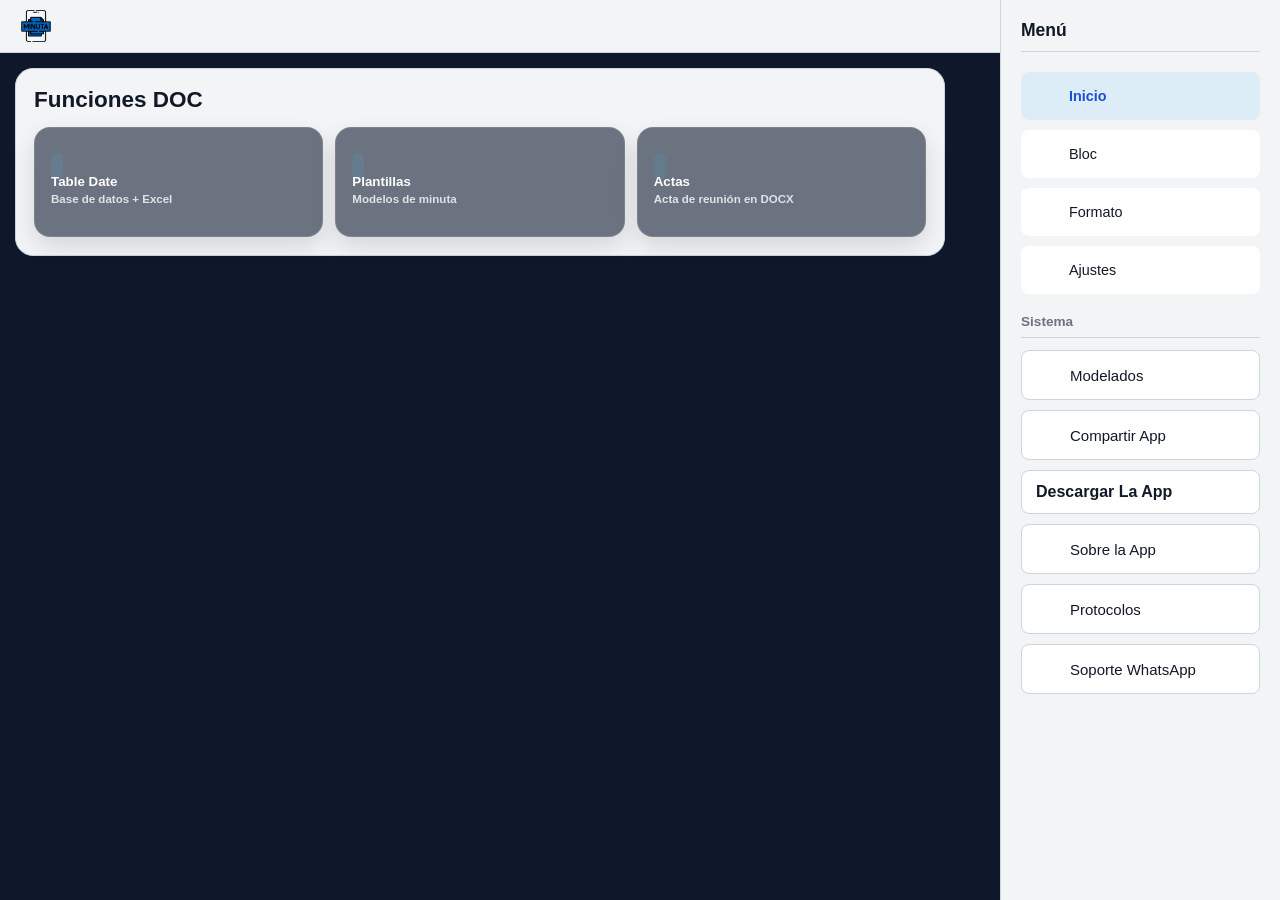
==== index.html @ 17decdae "Update fmt.Println message from 'Hello' to 'Goodbye'justic" ====
<!DOCTYPE html>
<html lang="es">
<head>
  <meta charset="UTF-8">
  <meta name="viewport" content="width=device-width, initial-scale=1.0">
  <meta name="description" content="Automatiza tus tareas y trabajos. No compliques tus trabajos con CreateMinut.">
  <meta name="author" content="CreateMinut">
  <meta property="og:type" content="website">
  <meta property="og:title" content="CreateMinut | Automatiza tus tareas y trabajos">
  <meta property="og:description" content="Automatiza tus tareas y trabajos. No compliques tus trabajos con CreateMinut.">
  <meta property="og:image" content="icon.png">
  <meta property="og:image:alt" content="Logo de CreateMinut">
  <meta property="og:site_name" content="CreateMinut">
  <meta name="twitter:card" content="summary">
  <meta name="twitter:title" content="CreateMinut | Automatiza tus tareas y trabajos">
  <meta name="twitter:description" content="Automatiza tus tareas y trabajos. No compliques tus trabajos con CreateMinut.">
  <meta name="twitter:image" content="icon.png">
  <meta name="twitter:image:alt" content="Logo de CreateMinut">
  <meta name="robots" content="index, file">
  <meta name="referrer" content="no-referrer-when-downgrade" />
  <meta name="7c069a9556d165a5ac142fa4e6528e260a6e621a" content="7c069a9556d165a5ac142fa4e6528e260a6e621a" />
<meta name="google-site-verification" content="FPJ7DWXR-Ht6Dc1VeQiMV5NpFECglWUrWluNlbSEbIM" />
<meta name="google-adsense-account" content="ca-pub-9018141094142531">

  <title>CreatorMinut</title>
  <link rel="stylesheet" href="dgn/global.css">
  <link rel="icon" href="icon.png" type="image/png">

  <script src="https://unpkg.com/lucide@latest"></script>
  <script src="https://cdnjs.cloudflare.com/ajax/libs/html2canvas/1.4.1/html2canvas.min.js"></script>
  <script src="https://unpkg.com/docx@8.5.0/build/index.umd.js"></script>
  <script async src="https://pagead2.googlesyndication.com/pagead/js/adsbygoogle.js?client=ca-pub-7504777499352723"
     crossorigin="anonymous"></script>
</head>
<body>
  <div id="page-loading" class="page-loading" role="status" aria-live="polite" aria-label="Cargando">
    <div class="page-loading-document" aria-hidden="true">
      <svg viewBox="0 0 64 64" role="img"><path d="M16 6h23l13 13v39H16z"/><path d="M39 6v14h13M25 34h18M25 44h18M25 24h7"/></svg>
    </div>
  </div>

  <!-- Header Superior -->
  <header class="app-header no-print">
    <div class="header-brand">
      <h1 class="logo" style="display: flex; align-items: center; justify-content: center;"><span></span><img src="icon.png" width="32" height="32" alt="Logo"></h1>
    </div>

    <nav class="main-nav mobile-nav">
      <button class="nav-item active" data-tab="view-inicio">
        <i data-lucide="file-text"></i>
        <span>Inicio</span>
      </button>
      <button class="nav-item" data-tab="view-bloc">
        <i data-lucide="edit-3"></i>
        <span>Notas</span>
      </button>
      <button class="nav-item" data-tab="view-formato">
        <i data-lucide="layout"></i>
        <span>Formato</span>
      </button>
      <button class="nav-item" data-tab="view-ajustes">
        <i data-lucide="settings"></i>
        <span>Ajustes</span>
      </button>
    </nav>

    <button id="hamburger-btn" class="icon-btn" aria-label="Menú desplegable">
      <i data-lucide="menu"></i>
    </button>
  </header>

  <aside id="side-menu" class="side-menu no-print">
    <div class="side-menu-header">
      <h3>Menú</h3>
    </div>
    <div class="sidebar-body">
      <nav class="main-nav desktop-nav">
        <button class="nav-item active" data-tab="view-inicio">
          <i data-lucide="file-text"></i>
          <span>Inicio</span>
        </button>
        <button class="nav-item" data-tab="view-bloc">
          <i data-lucide="edit-3"></i>
          <span>Bloc</span>
        </button>
        <button class="nav-item" data-tab="view-formato">
          <i data-lucide="layout"></i>
          <span>Formato</span>
        </button>
        <button class="nav-item" data-tab="view-ajustes">
          <i data-lucide="settings"></i>
          <span>Ajustes</span>
        </button>
      </nav>

      <div class="menu-section-title">Sistema</div>

      <ul class="side-menu-links">
        <li><a href="#" id="btn-open-templates"><i data-lucide="layout"></i> Modelados</a></li>
        <li><a href="#" id="btn-share-app-link"><i data-lucide="share-2"></i> Compartir App</a></li>
<li class"movilAppk"><a href="file/createminut.apk" class="btn-descarga" download="file/createminut.apk">
    Descargar La App
</a>
</li>
        <li><a href="#" id="btn-about-app"><i data-lucide="info"></i> Sobre la App</a></li>
        <li><a href="#" id="btn-open-protocols"><i data-lucide="shield-alert"></i> Protocolos</a></li>
        <li><a href="https://wa.me/584264214126" target="_blank"><i data-lucide="message-square"></i> Soporte WhatsApp</a></li>
      </ul>
    </div>
  </aside>
  <div id="overlay" class="overlay no-print"></div>

  <!-- Contenedor Principal -->
  <main class="app-content">

    <!-- VISTA 1: INICIO -->
    <section id="view-inicio" class="tab-view active">
      <div class="form-container">
        <div id="home-type-selector" class="card no-print" style="margin-bottom: 20px; padding: 18px; border-radius: 18px;">
          <h2 style="margin-bottom: 14px;">Funciones DOC</h2>
          <div style="display: grid; grid-template-columns: repeat(auto-fit, minmax(180px, 1fr)); gap: 12px;">
            <button type="button" class="btn btn-secondary home-option-btn" data-home-template="table" style="text-align: left; display: block;">
              <i data-lucide="table-properties"></i>
              <span style="display: block; font-weight: 700;">Table Date</span>
              <small style="display: block; opacity: 0.8; margin-top: 4px;">Base de datos + Excel</small>
            </button>
            <button type="button" class="btn btn-secondary home-option-btn" data-home-template="plantillas" style="text-align: left; display: block;">
              <i data-lucide="layout-template"></i>
              <span style="display: block; font-weight: 700;">Plantillas</span>
              <small style="display: block; opacity: 0.8; margin-top: 4px;">Modelos de minuta</small>
            </button>
            <button type="button" class="btn btn-secondary home-option-btn" data-home-template="actas" style="text-align: left; display: block;">
              <i data-lucide="file-pen-line"></i>
              <span style="display: block; font-weight: 700;">Actas</span>
              <small style="display: block; opacity: 0.8; margin-top: 4px;">Acta de reunión en DOCX</small>
            </button>
          </div>
        </div>

        <div id="table-builder-panel" class="card no-print" style="display: none;">
          <div class="table-builder-header" style="display: flex; align-items: center; justify-content: space-between; gap: 10px; flex-wrap: wrap; margin-bottom: 12px;">
            <button type="button" id="btn-back-to-home" class="btn btn-secondary table-icon-btn" title="Regresar" aria-label="Regresar">
              <i data-lucide="arrow-left"></i>
            </button>

            <div style="display: flex; gap: 8px; flex-wrap: wrap; justify-content: flex-end;">
              <button type="button" id="btn-open-table-search" class="btn btn-secondary table-icon-btn" title="Buscar en la tabla" aria-label="Buscar en la tabla" aria-expanded="false"><i data-lucide="search"></i></button>
              <button type="button" id="btn-save-table" class="btn btn-secondary table-icon-btn" title="Guardar tabla en Notas" aria-label="Guardar tabla en Notas"><i data-lucide="save"></i></button>
              <button type="button" id="btn-export-table" class="btn btn-primary table-icon-btn" title="Abrir tabla" aria-label="Abrir tabla"><i data-lucide="file-spreadsheet"></i></button>
            </div>
          </div>

          <div id="table-search-popover" class="table-search-popover" role="search" aria-hidden="true"><input id="table-search-input" type="search" placeholder="Buscar..." aria-label="Buscar en la tabla"></div>

          <div class="table-scroll" style="overflow: auto; border: 1px solid var(--border-color); border-radius: 12px; box-shadow: inset 0 0 0 1px rgba(0,0,0,0.04);">
            <table id="dynamic-data-table" style="width: 100%; min-width: 700px; border-collapse: collapse;">
              <thead></thead>
              <tbody></tbody>
            </table>
          </div>
        </div>
        <nav id="table-edit-toolbar" class="table-edit-toolbar no-print" aria-label="Opciones de edición">
          <label class="table-toolbar-control" for="table-data-type"><span>Tipo de dato</span><select id="table-data-type"><option value="general">General</option><option value="date">Fecha</option><option value="number">Número</option><option value="text">Texto</option><option value="time">Hora</option></select></label>
          <button type="button" id="btn-share-table" class="table-toolbar-button" title="Compartir tabla como PNG" aria-label="Compartir tabla como PNG"><i data-lucide="share-2"></i><span>PNG</span></button>
          <button type="button" id="btn-import-table-image" class="table-toolbar-button" title="Insertar imagen en la celda seleccionada" aria-label="Insertar imagen"><i data-lucide="image-plus"></i><span>Imagen</span></button>
          <button type="button" id="btn-merge-cells" class="table-toolbar-button" title="Combinar o descombinar celdas seleccionadas" aria-label="Combinar o descombinar celdas seleccionadas"><i data-lucide="combine"></i><span>Combinar</span></button>
          <button type="button" id="btn-formula" class="table-toolbar-button" title="Insertar fórmula" aria-label="Insertar fórmula"><i data-lucide="sigma"></i><span>Fórmula</span></button>
          <input id="table-image-input" type="file" accept="image/*" hidden>
        </nav>
        <div id="formula-modal" class="modal-overlay" aria-hidden="true">
          <div class="modal-content formula-dialog" role="dialog" aria-modal="true" aria-labelledby="formula-modal-title">
            <button type="button" id="btn-close-formula" class="modal-close-btn" aria-label="Cerrar"><i data-lucide="x"></i></button>
            <h2 id="formula-modal-title">Insertar fórmula</h2>
            <p class="formula-help">Usa referencias como A00, B00 o B03. Ejemplo: ==(B03 + B04)</p>
            <label class="formula-field" for="formula-input">Fórmula</label>
            <input id="formula-input" type="text" placeholder="==(B03 + B04)" autocomplete="off">
            <p id="formula-error" class="formula-error" role="alert"></p>
            <div class="modal-actions-center formula-actions"><button type="button" id="btn-apply-formula" class="btn btn-primary">Aplicar</button><button type="button" id="btn-cancel-formula" class="btn btn-secondary">Cancelar</button></div>
          </div>
        </div>

        <div id="actas-builder-panel" class="card no-print" style="display: none;">
          <div class="acta-panel-header">
            <button type="button" id="btn-back-from-acta" class="btn btn-secondary"><i data-lucide="arrow-left"></i> Regresar</button>
            <div>
              <h2>Acta de reunión</h2>
              <p>Complete los datos y genere el documento en formato Word.</p>
            </div>
          </div>
          <div class="form-row">
            <div class="form-group"><label for="acta-title">Título de la reunión</label><input id="acta-title" type="text" placeholder="ACTA DE REUNIÓN"></div>
            <div class="form-group"><label for="acta-date">Fecha</label><input id="acta-date" type="date"></div>
          </div>
          <div class="form-row">
            <div class="form-group"><label for="acta-place">Lugar</label><input id="acta-place" type="text" placeholder="Lugar de la reunión"></div>
            <div class="form-group"><label for="acta-responsible">Responsable</label><input id="acta-responsible" type="text" placeholder="Responsable o secretario"></div>
          </div>
          <div class="form-group"><label for="acta-participants">Participantes</label><input id="acta-participants" type="text" placeholder="Nombres separados por coma"></div>
          <div class="form-group">
            <label for="acta-content">Contenido del acta</label>
            <textarea id="acta-content" rows="14" placeholder="Escriba el desarrollo, acuerdos y compromisos de la reunión..."></textarea>
          </div>
          <div class="acta-actions">
            <button type="button" id="btn-acta-dictate" class="btn btn-secondary"><i data-lucide="mic"></i> Grabar / dictar</button>
            <button type="button" id="btn-generate-acta" class="btn btn-primary"><i data-lucide="file-down"></i> Generar DOCX</button>
          </div>
          <p id="acta-status" class="acta-status" aria-live="polite"></p>
        </div>

        <div id="reset-table-modal" class="modal-overlay" style="z-index: 700;">
          <div class="modal-content reset-confirmation-dialog" style="max-width: 420px; text-align: center;">
            <h3 style="margin-bottom: 18px;">¿Está seguro que desea resetear la data?</h3>
            <div class="modal-actions-center" style="margin-top: 12px;">
              <button type="button" id="btn-reset-confirm-yes" class="btn btn-primary">Sí</button>
              <button type="button" id="btn-reset-confirm-no" class="btn btn-secondary">No</button>
            </div>
          </div>
        </div>

        <div id="table-context-menu" class="table-context-menu hidden" style="position: fixed; z-index: 600; min-width: 180px; background: var(--card-bg); border: 1px solid var(--border-color); border-radius: 12px; box-shadow: 0 18px 40px rgba(0,0,0,0.22); padding: 8px; display: none;">
          <div class="table-menu-group" style="position: relative;">
            <button type="button" class="table-menu-main" data-submenu="insert"><i data-lucide="plus"></i> Agregar ▸</button>
            <div class="table-submenu hidden" data-submenu-panel="insert"><button type="button" class="table-menu-action" data-action="add-row"><i data-lucide="rows-3"></i> Fila</button><button type="button" class="table-menu-action" data-action="add-column"><i data-lucide="columns-3"></i> Columna</button></div>
          </div>

          <div id="table-image-position-group" class="table-menu-group hidden" style="position: relative;">
            <button type="button" class="table-menu-main" data-submenu="image-position">Posición de imagen ▸</button>
            <div class="table-submenu hidden" data-submenu-panel="image-position"><button type="button" class="table-menu-action" data-action="image-relative">Relativa</button><button type="button" class="table-menu-action" data-action="image-absolute">Absoluta</button></div>
          </div>
          <div class="table-menu-group" style="position: relative;">
            <button type="button" class="table-menu-main" data-submenu="clear"><i data-lucide="eraser"></i> Limpiar ▸</button>
            <div class="table-submenu hidden" data-submenu-panel="clear"><button type="button" class="table-menu-action" data-action="clear-row">Limpiar fila</button><button type="button" class="table-menu-action" data-action="clear-column">Limpiar columna</button><button type="button" class="table-menu-action" data-action="clear-data">Limpiar toda la data</button></div>
          </div>
          <button type="button" class="table-menu-action table-menu-main" data-action="delete" style="display: block; width: 100%; text-align: left; background: transparent; border: none; color: var(--text-color); padding: 8px 10px; border-radius: 8px; cursor: pointer;">Eliminar</button>

          <div class="table-menu-group" style="position: relative;">
            <button type="button" class="table-menu-main" data-submenu="mark" style="display: block; width: 100%; text-align: left; background: transparent; border: none; color: var(--text-color); padding: 8px 10px; border-radius: 8px; cursor: pointer;">Marcar ▸</button>
            <div class="table-submenu hidden" data-submenu-panel="mark" style="position: absolute; left: calc(100% + 6px); top: 0; background: var(--card-bg); border: 1px solid var(--border-color); border-radius: 12px; box-shadow: 0 18px 40px rgba(0,0,0,0.18); min-width: 170px; padding: 8px;">
              <button type="button" class="table-menu-action" data-action="mark-yellow" style="display: block; width: 100%; text-align: left; background: transparent; border: none; color: var(--text-color); padding: 8px 10px; border-radius: 8px; cursor: pointer;">Amarillo</button>
              <button type="button" class="table-menu-action" data-action="mark-green" style="display: block; width: 100%; text-align: left; background: transparent; border: none; color: var(--text-color); padding: 8px 10px; border-radius: 8px; cursor: pointer;">Verde</button>
              <button type="button" class="table-menu-action" data-action="mark-red" style="display: block; width: 100%; text-align: left; background: transparent; border: none; color: var(--text-color); padding: 8px 10px; border-radius: 8px; cursor: pointer;">Rojo</button>
              <button type="button" class="table-menu-action" data-action="mark-orange" style="display: block; width: 100%; text-align: left; background: transparent; border: none; color: var(--text-color); padding: 8px 10px; border-radius: 8px; cursor: pointer;">Naranja</button>
              <button type="button" class="table-menu-action" data-action="mark-fuchsia" style="display: block; width: 100%; text-align: left; background: transparent; border: none; color: var(--text-color); padding: 8px 10px; border-radius: 8px; cursor: pointer;">Fuchsia</button>
              <button type="button" class="table-menu-action" data-action="mark-purple" style="display: block; width: 100%; text-align: left; background: transparent; border: none; color: var(--text-color); padding: 8px 10px; border-radius: 8px; cursor: pointer;">Morado</button>
              <button type="button" class="table-menu-action" data-action="mark-blue" style="display: block; width: 100%; text-align: left; background: transparent; border: none; color: var(--text-color); padding: 8px 10px; border-radius: 8px; cursor: pointer;">Azul</button>
              <button type="button" class="table-menu-action" data-action="mark-brown" style="display: block; width: 100%; text-align: left; background: transparent; border: none; color: var(--text-color); padding: 8px 10px; border-radius: 8px; cursor: pointer;">Marrón</button>
            </div>
          </div>

          <div class="table-menu-group" style="position: relative;">
            <button type="button" class="table-menu-main" data-submenu="move" style="display: block; width: 100%; text-align: left; background: transparent; border: none; color: var(--text-color); padding: 8px 10px; border-radius: 8px; cursor: pointer;">Mover ▸</button>
            <div class="table-submenu hidden" data-submenu-panel="move" style="position: absolute; left: calc(100% + 6px); top: 0; background: var(--card-bg); border: 1px solid var(--border-color); border-radius: 12px; box-shadow: 0 18px 40px rgba(0,0,0,0.18); min-width: 150px; padding: 8px;">
              <button type="button" class="table-menu-action" data-action="move-up" style="display: block; width: 100%; text-align: left; background: transparent; border: none; color: var(--text-color); padding: 8px 10px; border-radius: 8px; cursor: pointer;">Arriba</button>
              <button type="button" class="table-menu-action" data-action="move-down" style="display: block; width: 100%; text-align: left; background: transparent; border: none; color: var(--text-color); padding: 8px 10px; border-radius: 8px; cursor: pointer;">Abajo</button>
              <button type="button" class="table-menu-action" data-action="move-left" style="display: block; width: 100%; text-align: left; background: transparent; border: none; color: var(--text-color); padding: 8px 10px; border-radius: 8px; cursor: pointer;">Izquierda</button>
              <button type="button" class="table-menu-action" data-action="move-right" style="display: block; width: 100%; text-align: left; background: transparent; border: none; color: var(--text-color); padding: 8px 10px; border-radius: 8px; cursor: pointer;">Derecha</button>
            </div>
          </div>
        </div>

        <form id="minuta-form" class="card no-print" style="display: none;">
          <h2>Generar Minuta</h2>
          
          <div class="form-group">
            <label for="f-ciudad">Título Sup.</label>
            <input type="text" id="f-ciudad" placeholder="Titulo Sup...">
          </div>

          <div class="form-row">
            <div class="form-group">
              <label for="f-fecha">Fecha</label>
              <input type="date" id="f-fecha">
            </div>
            <div class="form-group">
              <label for="f-hora">Hora</label>
              <input type="time" id="f-hora">
            </div>
          </div>

          <div class="form-row">
            <div class="form-group">
              <label for="f-lugar">Lugar</label>
              <input type="text" id="f-lugar" placeholder="Área">
            </div>
            <div class="form-group">
              <label for="f-informa">Informa</label>
              <input type="text" id="f-informa" placeholder="Sujeto">
            </div>
          </div>

          <div id="dynamic-fields-container" class="movable-wrapper"></div>

          <div class="form-group">
            <label for="f-resumen">Resumen</label>
            <textarea id="f-resumen" rows="3" placeholder="Describa el evento o la situación con lenguaje técnico y claro..."></textarea>
          </div>

          <div id="dynamic-notes-container" class="movable-wrapper"></div>

          <div class="form-group">
            <label>Participantes</label>
            <div id="dynamic-institutions-container" class="movable-wrapper"></div>
          </div>

          <div class="form-group">
            <label for="f-lema">Título Inf.</label>
            <input type="text" id="f-lema" placeholder="Titulo Inf...">
          </div>

          <div class="action-buttons-row">
            <button type="button" id="btn-add-field" class="btn btn-secondary">
              <i data-lucide="plus-circle"></i> Extra
            </button>
            <button type="button" id="btn-add-note" class="btn btn-secondary">
              <i data-lucide="sticky-note"></i> Nota
            </button>
            <button type="button" id="btn-add-institution" class="btn btn-secondary">
              <i data-lucide="users"></i> Institución
            </button>
          </div>

          <button type="button" id="btn-create" class="btn btn-primary full-width" style="margin-top: 15px;">
            <i data-lucide="file-plus"></i> Crear
          </button>
        </form>
      </div>
    </section>

    <!-- VISTA 2: BLOC DE NOTAS -->
    <section id="view-bloc" class="tab-view">
      <div class="card bloc-container">
        <h2>Bloc de Notas</h2>
        
        <div class="form-group">
          <input type="text" id="note-title" placeholder="Título de la nota (opcional)...">
        </div>
        <div class="form-group">
          <textarea id="note-body" rows="4" placeholder="Escriba su nota aquí..."></textarea>
        </div>

        <button type="button" id="btn-save-note" class="btn btn-primary full-width" style="margin-bottom: 20px;">
          <i data-lucide="save"></i> Guardar Nota
        </button>

        <h3>Notas Guardadas</h3>
        <div id="saved-notes-list" class="notes-list-container"></div>
      </div>
    </section>

    <!-- VISTA 3: FORMATO -->
    <section id="view-formato" class="tab-view">
      <div class="form-container">
        <form id="formato-form" class="card no-print">
          <h2>Minuta SMS</h2>

          <p style="margin-bottom: 12px; color: var(--secondary-color); font-size: 0.95rem;">
            Crea y envia minutas por SMS
          </p>

          <div class="form-row">
            <div class="form-group full-width">
              <label for="fmt-ciudad">Título Superior</label>
              <input type="text" id="fmt-ciudad" placeholder="TITULO SUPERIOR">
            </div>
          </div>

          <div class="form-row">
            <div class="form-group">
              <label for="fmt-field-type">Campo</label>
              <select id="fmt-field-type">
                <option value="">Seleccionar campo...</option>
                <option value="titulo">TÍTULO</option>
                <option value="fecha">FECHA</option>
                <option value="hora">HORA</option>
                <option value="informa">INFORMA</option>
                <option value="resumen">RESUMEN</option>
                <option value="nota">NOTA OBSERVACIÓN</option>
                <option value="instituto">INSTITUTO</option>
                <option value="personalizado">PERSONALIZADO</option>
              </select>
            </div>
          </div>

          <div class="form-group">
            <div id="dynamic-formato-fields-container" class="movable-wrapper"></div>
          </div>

          <div class="form-row">
            <div class="form-group full-width">
              <label for="fmt-lema">Título Inferior</label>
              <input type="text" id="fmt-lema" placeholder="TITULO INFERIOR">
            </div>
          </div>

          <div class="action-buttons-row">
            <button type="button" id="btn-add-formato-field" class="btn btn-secondary">
              <i data-lucide="plus-circle"></i> Agregar campo extra
            </button>
            <button type="button" id="btn-create-formato" class="btn btn-primary">
              <i data-lucide="file-plus"></i> Generar Formato
            </button>
          </div>
        </form>
      </div>
    </section>

    <!-- VISTA 4: AJUSTES -->
    <section id="view-ajustes" class="tab-view">
      <div class="card">
        <h2>Perfil</h2>
        
        <div class="profile-container">
          <div class="avatar-upload-wrapper">
            <div id="avatar-placeholder" class="avatar-placeholder">
              <i data-lucide="user"></i>
            </div>
            <img id="user-avatar-preview" src="" alt="Foto de perfil" class="avatar-img hidden">
            <label for="user-avatar-input" class="btn-change-avatar" title="Cambiar Foto">
              <i data-lucide="camera"></i>
            </label>
            <input type="file" id="user-avatar-input" accept="image/*" hidden>
          </div>

          <div class="form-group full-width">
              <label>Perfil</label>
              <div id="user-name-display" class="profile-name-display">
                <h2>Datos</h2>
              </div>
              <div class="name-lock-row">
                <button type="button" id="btn-toggle-name-lock" class="btn btn-secondary">Editar</button>
                <span class="name-lock-helper">Perfil de datos y preferencias</span>
              </div>
            </div>
        </div>

        <h2>Preferencias</h2>
        
        <div class="setting-item">
          <span>Seleccionar Tema</span>
          <select id="theme-select">
            <option value="theme-tecno">Predeterminado</option>
            <option value="theme-robotico">Robótico / Industrial</option>
            <option value="theme-femenino">Femenino / Rosa Neón</option>
            <option value="theme-matrix">Matrix / Terminal</option>
            <option value="theme-vscode">Oscuro</option>
            <option value="theme-retro">Retro 90s</option>
            <option value="theme-minimal">Minimalista Claro</option>
            <option value="theme-excel">Excel Clásico</option>
            <option value="theme-whatsapp">WhatsApp</option>
            <option value="theme-facebook">Facebook</option>
            <option value="theme-xp">Windows XP</option>
          </select>
        </div>

        <div class="setting-item">
          <span>Tamaño del Texto</span>
          <select id="font-size-select">
            <option value="font-xxs">Pequeña</option>
            <option value="font-xs">Casi pequeña</option>
            <option value="font-sm" selected>Normal</option>
            <option value="font-lg">Casi grande</option>
            <option value="font-xl">Grande</option>
          </select>
        </div>

        <div class="setting-item">
          <span>Soporte Técnico</span>
          <a href="https://wa.me/584264214126?text=Hola,%20tengo%20un%20inconveniente%20con%20la%20aplicación%20de%20Minutas." target="_blank" class="btn btn-whatsapp">
            <i data-lucide="message-square"></i> Contactar por WhatsApp
          </a>
        </div>

        <footer class="app-footer no-print">
          <div class="footer-content">
            <p>&copy; 2026 CreatorMinut. Todos los derechos reservados.</p>
            <img src="favicon.ico" width="35" height="32" alt="logo" class="footer-logo">
          </div>
        </footer>

      </div>
    </section>

  </main>

  <!-- MODALES -->
  <div id="modal-preview" class="modal-overlay">
    <div class="modal-content">
      <button id="btn-close-modal" class="modal-close-btn" aria-label="Cerrar"><i data-lucide="x"></i></button>
      <div id="minuta-output" class="minuta-display"></div>
      <div class="modal-actions-center">
        <button id="btn-save-minuta-note" class="btn btn-primary"><i data-lucide="save"></i> Guardar en Notas</button>
        <button id="btn-share" class="btn btn-secondary"><i data-lucide="share-2"></i> Compartir texto</button>
        <button id="btn-copy" class="btn btn-secondary"><i data-lucide="copy"></i> Copiar texto</button>
      </div>
    </div>
  </div>
  <div id="toast-message" class="toast-message hidden"></div>

  <div id="modal-edit-profile" class="modal-overlay">
    <div class="modal-content">
      <button id="btn-close-edit-profile" class="modal-close-btn" aria-label="Cerrar"><i data-lucide="x"></i></button>
      <h2>Editar Datos</h2>
      <div class="form-row">
        <div class="form-group">
          <label for="edit-firstname">Nombre</label>
          <input type="text" id="edit-firstname" placeholder="Nombre">
        </div>
        <div class="form-group">
          <label for="edit-lastname">Apellido</label>
          <input type="text" id="edit-lastname" placeholder="Apellido">
        </div>
      </div>
      <div class="form-row">
        <div class="form-group full-width">
          <label for="edit-birthdate">Fecha de nacimiento</label>
          <input type="date" id="edit-birthdate">
        </div>
      </div>
      <div class="action-buttons-row" style="margin-top:10px;">
        <button id="btn-save-profile" class="btn btn-primary">Guardar</button>
      </div>
    </div>
  </div>

  <div id="modal-about" class="modal-overlay">
    <div class="modal-content">
      <button id="btn-close-about" class="modal-close-btn" aria-label="Cerrar"><i data-lucide="x"></i></button>
      <h2>Sobre la Aplicación</h2>
      <div class="about-text">
        <p>Desarrollada por DXon para tu gestión eficiente.</p>
        <p>Versión: 2.3, puede ser actualizada en cualquier momento.</p>
        <a href="#" target="_blank">Página Web</a>
      </div>
    </div>
  </div>

  <div id="modal-templates" class="modal-overlay">
    <div class="modal-content master-pro-modal">
      <button id="btn-close-templates" class="modal-close-btn" aria-label="Cerrar"><i data-lucide="x"></i></button>
      <div class="master-pro-heading">
        <div>
          <span class="master-pro-kicker"><i data-lucide="crown"></i> MASTER PRO</span>
          <h2>Modelados de Minutas</h2>
          <p>Accede a modelos profesionales y desbloquea más formatos para tu trabajo.</p>
        </div>
        <span class="master-pro-badge"><i data-lucide="lock-keyhole"></i> PREMIUM</span>
      </div>
      <div class="templates-list">
        <div class="template-card master-pro-card">
          <span class="master-pro-card-label"><i data-lucide="lock-keyhole"></i> MASTER PRO</span>
          <h4>Modelo Policial / Seguridad</h4>
          <p class="template-snippet">CARACAS - CPNB<br>FECHA: 08/08/2026 | HORA: 14:30<br>LUGAR: PUNTO DE CONTROL VIAL<br>INFORMA: OFICIAL ROMERO<br>RESUMEN: Inspección preventiva...</p>
          <button class="btn master-pro-unlock-btn btn-use-template" data-type="police"><i data-lucide="lock"></i> Desbloquear</button>
        </div>
        <div class="template-card master-pro-card">
          <span class="master-pro-card-label"><i data-lucide="lock-keyhole"></i> MASTER PRO</span>
          <h4>Modelo Técnico / Informática</h4>
          <p class="template-snippet">DEPARTAMENTO DE TI<br>FECHA: 08/08/2026 | HORA: 09:15<br>LUGAR: SERVIDOR CENTRAL<br>INFORMA: TEC. SISTEMAS<br>RESUMEN: Mantenimiento SSD...</p>
          <button class="btn master-pro-unlock-btn btn-use-template" data-type="tech"><i data-lucide="lock"></i> Desbloquear</button>
        </div>
        <div class="template-card master-pro-card">
          <span class="master-pro-card-label"><i data-lucide="lock-keyhole"></i> MASTER PRO</span>
          <h4>Modelo Empresarial</h4>
          <p class="template-snippet">OFICINA CENTRAL<br>FECHA: 08/08/2026 | HORA: 11:00<br>LUGAR: SALA DE CONFERENCIAS<br>INFORMA: GERENCIA<br>RESUMEN: Seguimiento de proyectos...</p>
          <button class="btn master-pro-unlock-btn btn-use-template" data-type="business"><i data-lucide="lock"></i> Desbloquear</button>
        </div>
        <div class="template-card master-pro-card">
          <span class="master-pro-card-label"><i data-lucide="lock-keyhole"></i> MASTER PRO</span>
          <h4>Modelo Administración / Empresa</h4>
          <p class="template-snippet">GERENCIA ADMINISTRATIVA<br>FECHA: 10/08/2026 | HORA: 08:30<br>LUGAR: OFICINA CENTRAL<br>INFORMA: COORDINADOR ADMINISTRATIVO<br>RESUMEN: Seguimiento de pagos y control documental...</p>
          <button class="btn master-pro-unlock-btn btn-use-template" data-type="admin"><i data-lucide="lock"></i> Desbloquear</button>
        </div>
        <div class="template-card master-pro-card">
          <span class="master-pro-card-label"><i data-lucide="lock-keyhole"></i> MASTER PRO</span>
          <h4>Modelo Recursos Humanos</h4>
          <p class="template-snippet">DEPARTAMENTO DE RRHH<br>FECHA: 11/08/2026 | HORA: 09:00<br>LUGAR: ÁREA DE TALENTO HUMANO<br>INFORMA: ANALISTA RRHH<br>RESUMEN: Evaluación de contrataciones y seguimiento de personal...</p>
          <button class="btn master-pro-unlock-btn btn-use-template" data-type="rrhh"><i data-lucide="lock"></i> Desbloquear</button>
        </div>
        <div class="template-card master-pro-card">
          <span class="master-pro-card-label"><i data-lucide="lock-keyhole"></i> MASTER PRO</span>
          <h4>Modelo Operaciones / Producción</h4>
          <p class="template-snippet">ÁREA DE OPERACIONES<br>FECHA: 12/08/2026 | HORA: 07:45<br>LUGAR: PLANTA DE PRODUCCIÓN<br>INFORMA: SUPERVISOR OPERATIVO<br>RESUMEN: Control de procesos y cumplimiento de metas diarias...</p>
          <button class="btn master-pro-unlock-btn btn-use-template" data-type="operations"><i data-lucide="lock"></i> Desbloquear</button>
        </div>
        <div class="template-card master-pro-card">
          <span class="master-pro-card-label"><i data-lucide="lock-keyhole"></i> MASTER PRO</span>
          <h4>Modelo Seguridad / Protección</h4>
          <p class="template-snippet">SEGURIDAD INTERNA<br>FECHA: 13/08/2026 | HORA: 16:00<br>LUGAR: PUNTO DE CONTROL<br>INFORMA: ENCARGADO DE SEGURIDAD<br>RESUMEN: Monitoreo preventivo y revisión de protocolos...</p>
          <button class="btn master-pro-unlock-btn btn-use-template" data-type="safety"><i data-lucide="lock"></i> Desbloquear</button>
        </div>
        <div class="template-card master-pro-card">
          <span class="master-pro-card-label"><i data-lucide="lock-keyhole"></i> MASTER PRO</span>
          <h4>Modelo Educación / Formación</h4>
          <p class="template-snippet">DEPARTAMENTO ACADÉMICO<br>FECHA: 14/08/2026 | HORA: 10:15<br>LUGAR: AULA MAGNA<br>INFORMA: DOCENTE RESPONSABLE<br>RESUMEN: Revisión de contenidos y seguimiento de actividades pedagógicas...</p>
          <button class="btn master-pro-unlock-btn btn-use-template" data-type="education"><i data-lucide="lock"></i> Desbloquear</button>
        </div>
      </div>
      <div class="master-pro-footer"><i data-lucide="sparkles"></i><span>Hay más modelos premium en camino. Activa Master Pro para usarlos.</span></div>
    </div>
  </div>

  <div id="modal-document-templates" class="modal-overlay">
    <div class="modal-content">
      <button id="btn-close-document-templates" class="modal-close-btn" aria-label="Cerrar"><i data-lucide="x"></i></button>
      <h2>Modelos de documento</h2>
      <p>Elige una plantilla para cargarla en su herramienta correspondiente.</p>
      <div class="templates-list">
        <div class="template-card">
          <h4>DATABASE Personal</h4>
          <p class="template-snippet">Tabla de personal con Nombre, Apellido, DNI, Teléfono, Dirección y Nivel académico.</p>
          <button class="btn btn-secondary btn-use-document-template" data-type="database-personal">Usar plantilla</button>
        </div>
        <div class="template-card">
          <h4>Acta de reunión empresarial</h4>
          <p class="template-snippet">Acta con datos de reunión, responsable, participantes y contenido inicial.</p>
          <button class="btn btn-secondary btn-use-document-template" data-type="acta-personal">Usar plantilla</button>
        </div>
        <div class="template-card">
          <h4>Formato de seguridad</h4>
          <p class="template-snippet">Reporte con cuadrante de paz, relevo de guardia, jefe de servicio y personal participante.</p>
          <button class="btn btn-secondary btn-use-document-template" data-type="formato-seguridad">Usar plantilla</button>
        </div>
      </div>
    </div>
  </div>

  <div id="modal-protocols" class="modal-overlay">
    <div class="modal-content">
      <button id="btn-close-protocols" class="modal-close-btn" aria-label="Cerrar"><i data-lucide="x"></i></button>
      <h2 style="color: var(--danger-color);"><i data-lucide="shield-alert"></i> PROTOCOLO</h2>
      <div class="about-text"><br>
        <ol style="padding-left: 20px; list-style-type: decimal;">
          <li><strong>Protocolo de Seguridad:</strong> Mantener la confidencialidad de la información y proteger los datos sensibles.</li>
          <li><strong>Protocolo de Uso:</strong> Utilizar la aplicación únicamente para fines legales y éticos.</li>
          <li><strong>Protocolo de Actualización:</strong> Mantener la aplicación actualizada para garantizar la seguridad y el rendimiento óptimo.</li>
          <li><strong>Protocolo de Soporte:</strong> Contactar al soporte técnico únicamente a través de los canales oficiales proporcionados.</li>
          <li><strong>Protocolo de Responsabilidad:</strong> El usuario es responsable del contenido generado y compartido mediante la aplicación.</li>
        </ol>
      </div>
    </div>
  </div>
  <div id="table-name-modal" class="modal-overlay" aria-hidden="true">
    <div class="modal-content table-name-dialog" role="dialog" aria-modal="true" aria-labelledby="table-name-title">
      <button type="button" id="btn-close-table-name" class="modal-close-btn" aria-label="Cerrar"><i data-lucide="x"></i></button>
      <h2 id="table-name-title">Guardar tabla</h2>
      <label for="table-name-input">Nombre de la tabla</label>
      <input id="table-name-input" type="text" placeholder="TABLE DATE" autocomplete="off">
      <div class="modal-actions-center table-name-actions"><button type="button" id="btn-confirm-table-name" class="btn btn-primary">Guardar</button><button type="button" id="btn-cancel-table-name" class="btn btn-secondary">Cancelar</button></div>
    </div>
  </div>
<script async src="https://pagead2.googlesyndication.com/pagead/js/adsbygoogle.js?client=ca-pub-9018141094142531"
     crossorigin="anonymous"></script>
<ins class="adsbygoogle"
     style="display:block"
     data-ad-format="fluid"
     data-ad-layout-key="-gw-3+1f-3d+2z"
     data-ad-client="ca-pub-9018141094142531"
     data-ad-slot="8727634846"></ins>
<script>
     (adsbygoogle = window.adsbygoogle || []).push({});
</script>

  <script src="date/app.js?v=202608082000"></script>
</body>
</html>
---- dgn/global.css ----
/* =========================================================
   SISTEMA DE TEMAS Y ESTILOS GLOBALES
   ========================================================= */

:root, body.theme-tecno {
  --bg-color: #0d1b2a;
  --card-bg: #ffffff;
  --text-color: #111827;
  --border-color: #c7d2df;
  --primary-color: #3f6f9f;
  --secondary-color: #28527a;
  --danger-color: #b42318;
  --whatsapp-color: #34d399;
  --input-bg: #ffffff;
  --input-text: #111827;
}

body.theme-robotico {
  --bg-color: #1a1d20;
  --card-bg: #282c34;
  --text-color: #abb2bf;
  --border-color: #4b5263;
  --primary-color: #e5c07b;
  --secondary-color: #5c6370;
  --danger-color: #e06c75;
  --whatsapp-color: #98c379;
  --input-bg: #21252b;
  --input-text: #61afef;
}

body.theme-femenino {
  --bg-color: #fff5fa;
  --card-bg: #ffffff;
  --text-color: #7a1f4d;
  --border-color: #f3c9dd;
  --primary-color: #ff4fa3;
  --secondary-color: #c95f8a;
  --danger-color: #ef4444;
  --whatsapp-color: #10b981;
  --input-bg: #fff7fb;
  --input-text: #5f2440;
}

body.theme-matrix {
  --bg-color: #222831;
  --card-bg: #2f3640;
  --text-color: #f8fafc;
  --border-color: #4b5563;
  --primary-color: #22c55e;
  --secondary-color: #86efac;
  --danger-color: #ef4444;
  --whatsapp-color: #4ade80;
  --input-bg: #374151;
  --input-text: #ffffff;
}

body.theme-vscode {
  --bg-color: #090909;
  --card-bg: #242424;
  --text-color: #f3f4f6;
  --border-color: #3f3f46;
  --primary-color: #4f83c2;
  --secondary-color: #343b45;
  --danger-color: #f48771;
  --whatsapp-color: #4ec9b0;
  --input-bg: #171717;
  --input-text: #f3f4f6;
}

body.theme-retro {
  --bg-color: #0f172a;
  --card-bg: #f3f4f6;
  --text-color: #111827;
  --border-color: #cbd5e1;
  --primary-color: #1d4ed8;
  --secondary-color: #6b7280;
  --danger-color: #dc2626;
  --whatsapp-color: #16a34a;
  --input-bg: #ffffff;
  --input-text: #111827;
}

body.theme-minimal {
  --bg-color: #f8f9fa;
  --card-bg: #ffffff;
  --text-color: #212529;
  --border-color: #dee2e6;
  --primary-color: #0d6efd;
  --secondary-color: #6c757d;
  --danger-color: #dc3545;
  --whatsapp-color: #198754;
  --input-bg: #ffffff;
  --input-text: #212529;
}

body.theme-excel {
  --bg-color: #f3f6f9;
  --card-bg: #ffffff;
  --text-color: #1f2937;
  --border-color: #cbd5e1;
  --primary-color: #217346;
  --secondary-color: #4b5563;
  --danger-color: #c53030;
  --whatsapp-color: #16a34a;
  --input-bg: #ffffff;
  --input-text: #1f2937;
}

body.font-xxs { font-size: 12px; }
body.font-xs { font-size: 13px; }
body.font-sm { font-size: 15px; }
body.font-lg { font-size: 17px; }
body.font-xl { font-size: 19px; }

/* WhatsApp-like theme */
body.theme-whatsapp {
  --bg-color: #e7f5ea;
  --card-bg: #ffffff;
  --text-color: #0f5132;
  --border-color: #cbeed2;
  --primary-color: #25D366;
  --secondary-color: #128C7E;
  --danger-color: #dc3545;
  --whatsapp-color: #25D366;
  --input-bg: #ffffff;
  --input-text: #0f5132;
}

/* Facebook-like theme */
body.theme-facebook {
  --bg-color: #f0f2f5;
  --card-bg: #ffffff;
  --text-color: #1c1e21;
  --border-color: #dfe3e8;
  --primary-color: #1877f2;
  --secondary-color: #4267b2;
  --danger-color: #e74c3c;
  --whatsapp-color: #34a853;
  --input-bg: #ffffff;
  --input-text: #1c1e21;
}

/* Windows XP-like theme */
body.theme-xp {
  --bg-color: #dbe9ff;
  --card-bg: linear-gradient(180deg, #cfe1ff 0%, #eaf4ff 100%);
  --text-color: #0b2545;
  --border-color: #8aa7dc;
  --primary-color: #0b5ed7;
  --secondary-color: #2b5797;
  --danger-color: #d9534f;
  --whatsapp-color: #3aa55d;
  --input-bg: #ffffff;
  --input-text: #0b2545;
}

* {
  box-sizing: border-box;
  margin: 0;
  padding: 0;
  font-family: 'Segoe UI', Tahoma, Geneva, Verdana, sans-serif;
}

.page-loading {
  position: fixed;
  inset: 0;
  z-index: 2000;
  display: flex;
  align-items: center;
  justify-content: center;
  background: var(--bg-color, #0d1b2a);
  opacity: 1;
  visibility: visible;
  transition: opacity 0.24s ease, visibility 0.24s ease;
}

.page-loading.is-hidden {
  opacity: 0;
  visibility: hidden;
  pointer-events: none;
}

.page-loading-document {
  width: 74px;
  height: 74px;
  display: grid;
  place-items: center;
  color: var(--primary-color, #3f6f9f);
  animation: page-loading-pulse 1.1s ease-in-out infinite;
}

.page-loading-document svg {
  width: 58px;
  height: 58px;
  fill: none;
  stroke: currentColor;
  stroke-linecap: round;
  stroke-linejoin: round;
  stroke-width: 2.6;
}

@keyframes page-loading-pulse {
  0%, 100% { transform: translateY(0) scale(1); opacity: 0.72; }
  50% { transform: translateY(-6px) scale(1.06); opacity: 1; }
}

html, body {
  height: 100%;
  overflow-y: auto;
}

body {
  background-color: var(--bg-color);
  color: var(--text-color);
  padding-bottom: 70px;
  transition: background-color 0.2s, color 0.2s;
}

html.table-view-mode,
html.table-view-mode body {
  overflow: hidden;
}

.app-header {
  display: flex;
  justify-content: space-between;
  align-items: center;
  background-color: var(--card-bg);
  padding: 10px 20px;
  border-bottom: 1px solid var(--border-color);
  position: sticky;
  top: 0;
  z-index: 100;
}

.logo {
  font-size: 1.1rem;
  font-weight: bold;
}

.icon-btn {
  background: none;
  border: none;
  color: var(--text-color);
  cursor: pointer;
}

.main-nav {
  position: fixed;
  bottom: 0;
  left: 0;
  width: 100%;
  height: 60px;
  background-color: var(--card-bg);
  display: flex;
  justify-content: space-around;
  border-top: 1px solid var(--border-color);
  z-index: 100;
}

.nav-item {
  background: none;
  border: none;
  color: var(--secondary-color);
  display: flex;
  flex-direction: column;
  align-items: center;
  justify-content: center;
  flex-grow: 1;
  font-size: 0.75rem;
  cursor: pointer;
}

.nav-item.active {
  color: var(--primary-color);
  font-weight: bold;
}

.desktop-nav {
  display: none;
  flex-direction: column;
  gap: 6px;
  margin-bottom: 20px;
}

.desktop-nav .nav-item {
  justify-content: flex-start;
  width: 100%;
  text-align: left;
}

.desktop-nav .nav-item span {
  white-space: nowrap;
}

.menu-section-title {
  font-size: 0.85rem;
  font-weight: 700;
  color: var(--secondary-color);
  border-bottom: 1px solid var(--border-color);
  padding-bottom: 8px;
  margin-bottom: 12px;
}

.side-menu-links li a {
  display: flex;
  align-items: center;
  gap: 10px;
  padding: 12px 0;
  color: var(--text-color);
  text-decoration: none;
  border-bottom: 1px solid var(--border-color);
}

.side-menu-links li a:hover {
  background-color: rgba(56, 189, 248, 0.08);
}

@media (min-width: 768px) {
  body { padding-bottom: 0; }
  .main-nav {
    position: static;
    height: auto;
    width: auto;
    border-top: none;
    background: transparent;
    gap: 10px;
  }

   movilappk{
      display:none;
   }
  .nav-item {
    flex-direction: row;
    gap: 6px;
    font-size: 0.9rem;
    padding: 6px 12px;
    border-radius: 4px;
  }
}

@media (min-width: 1024px) {
  .app-header {
    justify-content: flex-start;
    gap: 20px;
  }
  .main-nav.mobile-nav {
    display: none;
  }
  .desktop-nav {
    display: flex;
  }
  .desktop-nav .nav-item,
  .main-nav.mobile-nav .nav-item {
    width: 100%;
    justify-content: flex-start;
    gap: 10px;
    padding: 12px 14px;
    border-radius: 8px;
    background: var(--input-bg);
    color: var(--text-color);
    transition: background-color 0.2s ease, color 0.2s ease;
  }
  .desktop-nav .nav-item {
    min-height: 48px;
  }
  .nav-item.active {
    color: var(--primary-color);
    background: rgba(56, 189, 248, 0.12);
    font-weight: bold;
  }
  .desktop-nav .nav-item i {
    min-width: 24px;
    min-height: 24px;
  }
  .side-menu {
    position: fixed;
    top: 0;
    left: auto;
    right: 0 !important;
    width: 280px;
    height: 100vh;
    padding: 24px;
    border-left: 1px solid var(--border-color);
    transform: translateX(0);
    transition: none;
    display: block;
    visibility: visible;
    opacity: 1;
  }
  .side-menu.open {
    right: 0 !important;
  }
  .side-menu-header {
    border-bottom: none;
    margin-bottom: 18px;
    padding-bottom: 0;
  }
  #hamburger-btn {
    display: none;
  }
  .overlay,
  .overlay.show {
    display: none;
  }
  .app-content {
    padding: 25px;
    width: calc(100% - 320px);
    max-width: none;
    height: calc(100vh - 53px);
    margin: 0 320px 0 0;
    margin-right: 320px;
  }
  .sidebar-body {
    display: flex;
    flex-direction: column;
  }
  .side-menu-links li a {
    padding: 12px 14px;
    border: 1px solid var(--border-color);
    border-radius: 8px;
    background: var(--input-bg);
    color: var(--text-color);
    transition: background-color 0.2s ease, border-color 0.2s ease, color 0.2s ease;
  }
  .side-menu-links li a:hover,
  .side-menu-links li a:focus {
    background-color: rgba(56, 189, 248, 0.12);
    border-color: rgba(56, 189, 248, 0.4);
  }
}

@media (max-width: 1023px) {
  .menu-section-title {
    display: none;
  }
}

@media (max-width: 1023px) and (min-width: 768px) {
  .app-content {
    max-width: 700px;
    margin: 0 auto;
  }
}

.app-content {
  padding: 15px;
  width: 100%;
  max-width: none;
  min-height: calc(100vh - 53px);
  overflow: visible;
  margin: 0 auto;
}

html.table-view-mode .app-content {
  height: calc(100dvh - 53px);
  overflow: hidden;
}

@media (max-width: 1023px) {
  html.table-view-mode .main-nav.mobile-nav {
    display: none;
  }

  html.table-view-mode #table-builder-panel {
    height: calc(100dvh - 53px - 16px);
    max-height: calc(100dvh - 53px - 16px);
  }
}

#view-inicio,
#view-inicio .form-container {
  height: 100%;
}

.acta-panel-header,
.acta-actions {
  display: flex;
  align-items: center;
  gap: 12px;
  flex-wrap: wrap;
}

.acta-panel-header {
  justify-content: space-between;
  margin-bottom: 18px;
  padding-bottom: 14px;
  border-bottom: 1px solid var(--border-color);
}

.acta-panel-header p,
.acta-status {
  margin-top: 4px;
  color: var(--secondary-color);
  font-size: 0.85rem;
}

.acta-actions {
  justify-content: flex-end;
  margin-top: 12px;
}

.acta-actions .is-recording {
  background: var(--danger-color);
}

.acta-status:empty {
  display: none;
}

@media (min-width: 1024px) {
  .app-content {
    width: calc(100% - 320px);
    max-width: none;
    margin: 0 320px 0 0;
  }
}

.form-container,
.bloc-container,
.card {
  width: 100%;
}

.tab-view { display: none; }
.tab-view.active { display: block; }

.card {
  background: var(--card-bg);
  padding: 18px;
  border-radius: 8px;
  border: 1px solid var(--border-color);
  margin-bottom: 15px;
}

.form-group { margin-bottom: 12px; }

.form-row {
  display: grid;
  grid-template-columns: 1fr 1fr;
  gap: 10px;
  margin-bottom: 12px;
}

label {
  display: block;
  font-size: 0.85rem;
  font-weight: 600;
  margin-bottom: 4px;
}

input, textarea, select {
  width: 100%;
  padding: 10px 12px;
  background-color: var(--input-bg);
  color: var(--input-text);
  border: 1px solid var(--border-color);
  border-radius: 6px;
}

.form-container,
.bloc-container,
.card {
  width: 100%;
  max-width: 100%;
}

.form-row {
  display: grid;
  grid-template-columns: repeat(2, minmax(0, 1fr));
  gap: 12px;
  margin-bottom: 12px;
}

@media (max-width: 767px) {
  .form-row {
    grid-template-columns: 1fr;
  }
}

.btn {
  padding: 8px 14px;
  border: none;
  border-radius: 4px;
  cursor: pointer;
  display: inline-flex;
  align-items: center;
  gap: 6px;
  font-weight: 600;
  text-decoration: none;
}

.home-option-btn {
  min-height: 110px;
  flex-direction: column;
  align-items: flex-start;
  justify-content: center;
  padding: 18px 16px;
  border: 1px solid rgba(255, 255, 255, 0.12);
  border-radius: 16px;
  background: linear-gradient(180deg, rgba(255,255,255,0.04), rgba(255,255,255,0.02));
  box-shadow: 0 10px 25px rgba(0,0,0,0.12);
  color: var(--text-color);
  transition: transform 0.2s ease, border-color 0.2s ease, background 0.2s ease;
}

.home-option-btn:hover {
  transform: translateY(-2px);
  border-color: rgba(56, 189, 248, 0.45);
  background: linear-gradient(180deg, rgba(56, 189, 248, 0.08), rgba(255,255,255,0.02));
}

.home-option-btn i {
  width: 28px;
  height: 28px;
  margin-bottom: 10px;
  background: rgba(56, 189, 248, 0.12);
  border-radius: 10px;
  padding: 6px;
}

.home-option-btn span {
  line-height: 1.2;
}

.home-option-btn small {
  font-size: 0.72rem;
  opacity: 0.8;
}

body.theme-tecno .home-option-btn {
  background: #ffffff;
  border-color: #c7d2df;
  color: #111827;
  box-shadow: 0 8px 18px rgba(38, 43, 49, 0.08);
}

body.theme-tecno .home-option-btn:hover {
  background: #f1f6fb;
  border-color: #3f6f9f;
}

body.theme-tecno .home-option-btn i {
  background: #e5eef7;
  color: #28527a;
}

.btn-primary { background: var(--primary-color); color: #fff; }
.btn-secondary { background: var(--secondary-color); color: #fff; }
.btn-danger { background: var(--danger-color); color: #fff; }
.btn-whatsapp { background: var(--whatsapp-color); color: #fff; }

.table-icon-btn {
  min-width: 42px;
  height: 42px;
  padding: 8px;
  justify-content: center;
}

.table-icon-btn .btn-label { display: inline; }

.table-icon-btn svg {
  width: 19px;
  height: 19px;
}

.table-search-bar {
  margin: 0 4px 10px;
  padding: 0 10px;
  border: 1px solid var(--border-color);
  border-radius: 8px;
  background: var(--input-bg);
  color: var(--secondary-color);
}

.table-search-bar svg {
  width: 17px;
  height: 17px;
  flex: 0 0 auto;
}

.table-search-bar input {
  min-height: 38px;
  padding: 7px 0;
  border: none;
  outline: none;
  background: transparent;
}

#table-builder-panel {
  position: relative;
  display: flex;
  flex-direction: column;
  width: calc(100vw - 24px);
  max-width: none;
  height: calc(100dvh - 53px - 60px);
  max-height: calc(100dvh - 53px - 60px);
  min-height: 360px;
  z-index: 1;
  background: var(--card-bg);
  color: var(--text-color);
  border: 1px solid var(--border-color);
  border-radius: 18px;
  box-shadow: 0 18px 40px rgba(0,0,0,0.18);
  padding: 12px 12px 10px;
  overflow: hidden;
  margin: 0 auto;
}

@media (min-width: 1024px) {
  #table-builder-panel {
    width: 100%;
    height: 100%;
    max-height: none;
    margin: 0;
  }
}

.table-builder-header {
  position: relative;
  position: sticky;
  top: 0;
  z-index: 2;
  padding: 4px 4px 10px;
  background: var(--card-bg);
  border-bottom: 1px solid var(--border-color);
}

.table-search-popover {
  position: absolute;
  top: 54px;
  right: 4px;
  z-index: 20;
  display: none;
  width: min(230px, calc(100% - 8px));
  padding: 6px;
  background: var(--card-bg);
  border: 1px solid var(--border-color);
  border-radius: 8px;
  box-shadow: 0 10px 24px rgba(0, 0, 0, 0.18);
}

.table-search-popover.open {
  display: block;
}

.table-search-popover input {
  min-height: 34px;
  padding: 7px 9px;
  border: 1px solid var(--border-color);
  outline: none;
  background: var(--input-bg);
  color: var(--input-text);
}

.table-scroll {
  flex: 1;
  min-height: 0;
  height: 100%;
  overflow: auto;
  border-radius: 12px;
  background: var(--table-body-bg, var(--input-bg));
  border: 1px solid var(--border-color);
}

#dynamic-data-table {
  width: 100%;
  min-width: 600px;
  border-collapse: collapse;
  background: var(--table-body-bg, transparent);
  color: var(--table-text, var(--text-color));
}

#dynamic-data-table .table-selection-handle {
  width: 24px;
  min-width: 24px;
  padding: 2px;
  font-size: 0.8rem;
  text-align: center;
  user-select: none;
}

#dynamic-data-table td > input {
  min-width: 0;
  padding: 2px 0;
  border: none;
  outline: none;
  box-shadow: none;
}

#dynamic-data-table td > input:focus {
  border: none;
  outline: none;
  box-shadow: none;
}

#dynamic-data-table .table-image-cell {
  overflow: hidden;
}

#dynamic-data-table .table-image-drop-target {
  outline: 2px dashed var(--primary-color);
  outline-offset: -2px;
}

#dynamic-data-table .table-cell-image {
  display: block;
  max-width: 100%;
  height: auto;
  object-fit: contain;
  cursor: context-menu;
}

#dynamic-data-table .table-cell-image.is-absolute {
  position: absolute;
  top: 0;
  left: 0;
  height: 100%;
  object-fit: contain;
  cursor: move;
  user-select: none;
}

#dynamic-data-table thead th,
#dynamic-data-table tbody > tr > td:first-child {
  cursor: pointer;
}

.table-edit-toolbar {
  display: none;
  position: fixed;
  left: 0;
  right: 0;
  bottom: 0;
  z-index: 250;
  align-items: center;
  justify-content: center;
  gap: 12px;
  min-height: 58px;
  padding: 8px 14px;
  background: var(--card-bg);
  border-top: 1px solid var(--border-color);
  box-shadow: 0 -8px 24px rgba(0, 0, 0, 0.12);
}

html.table-view-mode .table-edit-toolbar {
  display: flex;
}

.table-toolbar-control,
.table-toolbar-button {
  display: inline-flex;
  align-items: center;
  gap: 8px;
  min-height: 38px;
  color: var(--text-color);
}

.table-toolbar-control span {
  font-size: 0.82rem;
  font-weight: 700;
}

.table-toolbar-control select,
.table-toolbar-button {
  min-height: 38px;
  padding: 7px 10px;
  border: 1px solid var(--border-color);
  border-radius: 8px;
  background: var(--input-bg);
  color: var(--text-color);
}

.table-toolbar-button {
  cursor: pointer;
  font-weight: 700;
}

.table-toolbar-button:hover {
  border-color: var(--primary-color);
}

.table-share-menu {
  position: absolute;
  right: 10px;
  bottom: 52px;
  z-index: 270;
  display: flex;
  gap: 4px;
  padding: 5px;
  background: var(--card-bg);
  border: 1px solid var(--border-color);
  border-radius: 8px;
  box-shadow: 0 10px 24px rgba(0, 0, 0, 0.18);
}

.table-share-menu button {
  min-height: 32px;
  padding: 5px 9px;
  border: 1px solid var(--border-color);
  border-radius: 6px;
  background: var(--input-bg);
  color: var(--text-color);
  cursor: pointer;
  font-weight: 700;
}

.table-share-menu button:hover {
  border-color: var(--primary-color);
}

.formula-dialog {
  max-width: 460px;
}

.formula-help {
  margin: 8px 0 16px;
  color: var(--secondary-color);
  font-size: 0.9rem;
}

.formula-field {
  display: block;
  margin-bottom: 6px;
  font-weight: 700;
}

#formula-input {
  width: 100%;
  min-height: 42px;
  padding: 9px 10px;
  border: 1px solid var(--border-color);
  border-radius: 8px;
  background: var(--input-bg);
  color: var(--input-text);
  font-family: monospace;
}

.formula-error {
  min-height: 20px;
  margin-top: 8px;
  color: var(--danger-color);
  font-size: 0.85rem;
}

.formula-actions {
  margin-top: 4px;
}

@media (max-width: 767px) {
  html.table-view-mode .app-content {
    padding: 0;
  }

  #dynamic-data-table {
    min-width: 420px;
  }

  #dynamic-data-table th,
  #dynamic-data-table td {
    padding: 2px 3px;
    font-size: 0.72rem;
  }

  #dynamic-data-table thead th:not(:first-child):not(:last-child) {
    min-width: 54px;
  }

  #dynamic-data-table td > input {
    padding: 1px 0;
    font-size: 0.72rem;
  }

  #table-builder-panel {
    width: 100%;
    height: calc(100dvh - 53px - 58px);
    max-height: calc(100dvh - 53px - 58px);
    margin: 0;
    padding: 10px 8px 8px;
    border-left: none;
    border-right: none;
    border-radius: 0;
    box-shadow: none;
  }

  .table-builder-header {
    gap: 8px;
    min-height: 42px;
    padding: 4px 4px 8px 48px;
  }

  #btn-back-to-home {
    position: absolute;
    top: 4px;
    left: 4px;
    width: 38px;
    min-width: 38px !important;
    height: 38px;
    padding: 8px;
    justify-content: center;
  }

  .table-builder-header > div {
    margin-left: auto;
  }

  .table-icon-btn {
    width: 38px;
    min-width: 38px;
    height: 38px;
    padding: 8px;
    justify-content: center;
  }

  .table-icon-btn .btn-label { display: none; }

  .table-edit-toolbar {
    justify-content: space-between;
    gap: 8px;
    padding: 7px 10px;
  }

  .table-toolbar-control {
    flex: 1;
    min-width: 0;
  }

  .table-toolbar-control span {
    display: none;
  }

  .table-toolbar-control select {
    width: 100%;
  }

  .table-toolbar-button span {
    display: none;
  }

  .table-toolbar-button {
    width: 42px;
    justify-content: center;
    padding: 8px;
  }
}

.reset-confirmation-dialog {
  max-width: 420px;
  width: min(90vw, 420px);
}

.action-buttons-row {
  display: flex;
  gap: 8px;
  margin-top: 10px;
}

.action-buttons-row button { flex: 1; justify-content: center; }
.full-width { width: 100%; justify-content: center; }

/* ESTILOS DE CAMPOS DINÁMICOS EXTRAS CON ACCIONES A LA DERECHA */
.dynamic-field-row {
  display: flex;
  gap: 8px;
  align-items: flex-end;
  margin-bottom: 10px;
  padding: 6px;
  border-radius: 6px;
  border: 1px dashed transparent;
  transition: background-color 0.2s, border-color 0.2s;
  touch-action: none;
}

.movable-wrapper {
  display: flex;
  flex-direction: column;
  gap: 10px;
  max-height: 240px;
  overflow-y: auto;
  padding-right: 4px;
  margin-bottom: 12px;
}

.movable-wrapper::-webkit-scrollbar {
  width: 8px;
}

.movable-wrapper::-webkit-scrollbar-thumb {
  background: rgba(148, 163, 184, 0.5);
  border-radius: 999px;
}

.movable-wrapper::-webkit-scrollbar-track {
  background: transparent;
}

#dynamic-formato-fields-container {
  max-height: none;
  overflow-y: visible;
  overflow-x: hidden;
}

.dynamic-field-row .form-group {
  margin-bottom: 0;
  flex: 1;
}

.dynamic-row-actions {
  display: flex;
  gap: 6px;
  align-items: center;
}

.dynamic-field-row.unlocked {
  cursor: grab;
  border-color: var(--primary-color);
  background-color: rgba(56, 189, 248, 0.08);
}

.dynamic-field-row.dragging {
  opacity: 0.5;
  cursor: grabbing;
}

.btn-toggle-drag {
  background: var(--secondary-color);
  color: #fff;
  border: none;
  padding: 8px;
  border-radius: 4px;
  cursor: pointer;
  display: inline-flex;
  align-items: center;
  justify-content: center;
}

.dynamic-field-row.unlocked .btn-toggle-drag {
  background: var(--primary-color);
}

.btn-remove-field {
  background: var(--danger-color);
  color: #fff;
  border: none;
  padding: 8px;
  border-radius: 4px;
  cursor: pointer;
  display: inline-flex;
  align-items: center;
  justify-content: center;
}

.side-menu {
  position: fixed;
  top: 0;
  right: -280px;
  width: 280px;
  height: 100dvh;
  max-height: 100dvh;
  background-color: var(--card-bg);
  border-left: 1px solid var(--border-color);
  z-index: 300;
  transition: right 0.3s ease;
  padding: 20px;
  overflow-y: auto;
  overscroll-behavior: contain;
}

.side-menu.open { right: 0; }

.side-menu-header {
  display: flex;
  justify-content: space-between;
  align-items: center;
  margin-bottom: 20px;
  border-bottom: 1px solid var(--border-color);
  padding-bottom: 10px;
}

.side-menu-links {
  list-style: none;
  padding: 0;
  margin: 0;
  display: grid;
  gap: 10px;
}
.side-menu-links li a {
  display: flex;
  align-items: center;
  gap: 10px;
  padding: 12px 14px;
  color: var(--text-color);
  text-decoration: none;
  border: 1px solid var(--border-color);
  border-radius: 8px;
  background: var(--input-bg);
  transition: background-color 0.2s ease, border-color 0.2s ease, color 0.2s ease;
}
.side-menu-links li a:hover,
.side-menu-links li a:focus {
  background-color: rgba(56, 189, 248, 0.12);
  border-color: rgba(56, 189, 248, 0.4);
}
.side-menu-links li a i {
  min-width: 24px;
  min-height: 24px;
}

.overlay {
  position: fixed;
  top: 0;
  left: 0;
  width: 100%;
  height: 100%;
  background: rgba(0,0,0,0.5);
  display: none;
  z-index: 200;
}

.overlay.show { display: block; }

.profile-container {
  display: flex;
  flex-direction: column;
  align-items: center;
  gap: 15px;
  margin-bottom: 20px;
  padding-bottom: 15px;
  border-bottom: 1px solid var(--border-color);
}

.avatar-upload-wrapper {
  position: relative;
  width: 80px;
  height: 80px;
}

.avatar-placeholder {
  width: 100%;
  height: 100%;
  border-radius: 50%;
  background-color: var(--input-bg);
  border: 2px dashed var(--secondary-color);
  display: flex;
  align-items: center;
  justify-content: center;
}

.avatar-img {
  width: 100%;
  height: 100%;
  border-radius: 50%;
  object-fit: cover;
  border: 2px solid var(--primary-color);
}

.avatar-img.hidden { display: none; }

.btn-change-avatar {
  position: absolute;
  bottom: 0;
  right: 0;
  background: var(--primary-color);
  color: #fff;
  padding: 6px;
  border-radius: 50%;
  cursor: pointer;
}

.setting-item {
  display: flex;
  justify-content: space-between;
  align-items: center;
  padding: 12px 0;
  border-bottom: 1px solid var(--border-color);
}

.modal-overlay {
  position: fixed;
  top: 0;
  left: 0;
  width: 100%;
  height: 100%;
  background: rgba(0, 0, 0, 0.6);
  display: none;
  justify-content: center;
  align-items: center;
  z-index: 400;
  padding: 15px;
}

.modal-overlay.open { display: flex; }

html.table-view-mode,
html.table-view-mode body {
  overscroll-behavior-y: contain;
}

.modal-content {
  background: var(--card-bg);
  width: 100%;
  max-width: 550px;
  border-radius: 8px;
  padding: 20px;
  position: relative;
  border: 1px solid var(--border-color);
  max-height: 85vh;
  overflow-y: auto;
}

.modal-close-btn {
  position: absolute;
  top: 12px;
  right: 12px;
  background: none;
  border: none;
  color: var(--text-color);
  cursor: pointer;
}

.minuta-display {
  background-color: var(--input-bg);
  color: var(--input-text);
  padding: 15px;
  border-radius: 6px;
  font-family: monospace;
  white-space: pre-wrap;
  border: 1px solid var(--border-color);
  margin: 20px 0 15px 0;
}

.modal-actions-center {
  display: flex;
  justify-content: center;
  gap: 15px;
  flex-wrap: wrap;
}

.toast-message {
  position: fixed;
  bottom: 18px;
  right: 18px;
  background: rgba(17, 24, 39, 0.92);
  color: #fff;
  padding: 12px 18px;
  border-radius: 999px;
  box-shadow: 0 12px 24px rgba(0, 0, 0, 0.18);
  opacity: 0;
  pointer-events: none;
  transition: opacity 0.2s ease, transform 0.2s ease;
  transform: translateY(10px);
  z-index: 500;
}

.toast-message.visible {
  opacity: 1;
  transform: translateY(0);
}

.toast-message.hidden {
  opacity: 0;
}

.table-context-menu {
  position: fixed;
  z-index: 600;
  min-width: 180px;
  background: var(--card-bg);
  border: 1px solid var(--border-color);
  border-radius: 12px;
  box-shadow: 0 18px 40px rgba(0,0,0,0.22);
  padding: 8px;
}

.table-context-menu.hidden,
.table-submenu.hidden {
  display: none !important;
}

.table-menu-main,
.table-menu-action {
  display: block;
  width: 100%;
  text-align: left;
  color: var(--text-color);
  background: transparent;
  border: none;
  border-radius: 8px;
  padding: 8px 10px;
  cursor: pointer;
}

.table-menu-main:hover,
.table-menu-action:hover {
  background: rgba(56, 189, 248, 0.08);
}

.table-submenu {
  position: absolute;
  left: calc(100% + 6px);
  top: 0;
  background: var(--card-bg);
  border: 1px solid var(--border-color);
  border-radius: 12px;
  box-shadow: 0 18px 40px rgba(0,0,0,0.18);
  min-width: 150px;
  padding: 8px;
  z-index: 610;
}

.table-context-menu.submenus-left .table-submenu {
  left: auto !important;
  right: calc(100% + 6px);
}

.table-selected-cell {
  outline: 2px solid #1d4ed8;
  outline-offset: -2px;
  background: #dbeafe !important;
}

.templates-list, .notes-list-container {
  display: flex;
  flex-direction: column;
  gap: 12px;
  margin-top: 10px;
}

.template-card, .note-card {
  background: var(--input-bg);
  border: 1px solid var(--border-color);
  padding: 12px;
  border-radius: 6px;
}

.template-snippet {
  font-family: monospace;
  font-size: 0.8rem;
  color: var(--secondary-color);
  margin: 6px 0;
  white-space: pre-line;
}

#modal-templates .master-pro-modal {
  max-width: 720px;
  padding: 0;
  background: linear-gradient(145deg, #071a33 0%, #123b68 58%, #0b294d 100%);
  color: #ffffff;
  border: 1px solid rgba(255, 255, 255, 0.55);
  border-radius: 18px;
  box-shadow: 0 24px 70px rgba(2, 12, 28, 0.5), 0 0 0 5px rgba(255, 255, 255, 0.08);
}

#modal-templates .master-pro-modal .modal-close-btn {
  z-index: 2;
  top: 17px;
  right: 18px;
  width: 34px;
  height: 34px;
  border-radius: 50%;
  color: #ffffff;
  background: rgba(255, 255, 255, 0.82);
  border: 1px solid rgba(255, 255, 255, 0.75);
}

#modal-templates .master-pro-heading {
  display: flex;
  align-items: flex-start;
  justify-content: space-between;
  gap: 18px;
  padding: 25px 68px 23px 26px;
  background: linear-gradient(120deg, rgba(255, 255, 255, 0.13), rgba(255, 255, 255, 0.04));
  border-bottom: 1px solid rgba(255, 255, 255, 0.45);
  box-shadow: inset 0 -3px 0 #ffffff;
}

#modal-templates .master-pro-heading h2 {
  color: #ffffff;
  margin: 6px 0 5px;
  font-size: 1.7rem;
  letter-spacing: 0;
}

#modal-templates .master-pro-heading p {
  max-width: 460px;
  color: rgba(255, 255, 255, 0.82);
  font-size: 0.9rem;
  line-height: 1.45;
}

#modal-templates .master-pro-kicker,
#modal-templates .master-pro-card-label,
#modal-templates .master-pro-badge {
  display: inline-flex;
  align-items: center;
  gap: 5px;
  color: #ffffff;
  font-size: 0.7rem;
  font-weight: 800;
  letter-spacing: 0.08em;
}

#modal-templates .master-pro-badge {
  padding: 7px 9px;
  border: 1px solid rgba(255, 255, 255, 0.75);
  border-radius: 999px;
  background: rgba(255, 255, 255, 0.12);
  white-space: nowrap;
}

#modal-templates .master-pro-modal .templates-list {
  display: grid;
  grid-template-columns: repeat(2, minmax(0, 1fr));
  gap: 14px;
  margin: 0;
  padding: 20px 24px 4px;
}

#modal-templates .master-pro-card {
  position: relative;
  overflow: hidden;
  display: flex;
  flex-direction: column;
  min-height: 214px;
  padding: 17px;
  background: rgba(255, 255, 255, 0.1);
  border: 1px solid rgba(255, 255, 255, 0.42);
  border-radius: 12px;
  box-shadow: inset 4px 0 0 #ffffff, 0 8px 20px rgba(2, 12, 28, 0.2);
}

#modal-templates .master-pro-card:hover {
  border-color: #ffffff;
  transform: translateY(-2px);
  transition: transform 0.2s ease, border-color 0.2s ease;
}

#modal-templates .master-pro-card h4 {
  color: #ffffff;
  margin: 9px 0 7px;
  font-size: 1rem;
}

#modal-templates .master-pro-card .template-snippet {
  color: rgba(255, 255, 255, 0.78);
}

#modal-templates .master-pro-card .master-pro-card-label svg,
#modal-templates .master-pro-kicker svg,
#modal-templates .master-pro-badge svg,
#modal-templates .master-pro-footer svg {
  width: 14px;
  height: 14px;
}

#modal-templates .master-pro-unlock-btn {
  align-self: flex-start;
  margin-top: auto;
  background: #ffffff;
  color: #0b294d;
  padding: 8px 13px;
  border-radius: 7px;
  font-weight: 800;
}

#modal-templates .master-pro-unlock-btn:hover {
  background: #e6eef7;
}

#modal-templates .master-pro-footer {
  display: flex;
  align-items: center;
  gap: 8px;
  margin: 16px 24px 22px;
  padding: 13px 14px;
  color: #ffffff;
  border: 1px dashed rgba(255, 255, 255, 0.7);
  border-radius: 8px;
  background: rgba(255, 255, 255, 0.1);
  font-size: 0.86rem;
}

@media (max-width: 560px) {
  #modal-templates .master-pro-heading {
    padding: 22px 58px 20px 21px;
  }

  #modal-templates .master-pro-heading h2 {
    font-size: 1.45rem;
  }

  #modal-templates .master-pro-badge {
    display: none;
  }

  #modal-templates .master-pro-modal .templates-list {
    grid-template-columns: 1fr;
    padding: 16px 16px 2px;
  }

  #modal-templates .master-pro-card {
    min-height: 0;
  }

  #modal-templates .master-pro-footer {
    margin: 14px 16px 18px;
  }
}

.name-lock-row {
  display: flex;
  align-items: center;
  gap: 8px;
  flex-wrap: wrap;
  margin-top: 8px;
}

.name-lock-helper {
  font-size: 0.8rem;
  color: var(--secondary-color);
}

input.name-locked {
  border-color: var(--primary-color);
  background-color: rgba(31, 107, 235, 0.08);
}

.note-card {
  position: relative;
  padding: 14px 14px 14px 20px;
  overflow: hidden;
  box-shadow: 0 6px 14px rgba(0, 0, 0, 0.08);
  border-left: 5px solid var(--primary-color);
}

.note-header {
  display: flex;
  justify-content: space-between;
  align-items: center;
  gap: 8px;
  margin-bottom: 8px;
  font-weight: 700;
}

.note-date {
  display: inline-flex;
  align-items: center;
  gap: 5px;
  font-size: 0.75rem;
  color: var(--secondary-color);
}

.note-date svg {
  width: 16px;
  height: 16px;
  color: var(--primary-color);
}

.note-export-copy {
  position: fixed;
  left: -100000px;
  top: 0;
  width: min(680px, calc(100vw - 30px));
  z-index: -1;
}

.note-content {
  white-space: pre-wrap;
  margin-bottom: 10px;
  font-size: 0.9rem;
  line-height: 1.5;
}

.saved-table-preview {
  width: 100%;
  overflow: hidden;
  margin: 8px 0 12px;
  border: 1px solid var(--border-color);
  border-radius: 6px;
  background: var(--card-bg);
}

.saved-table-preview table {
  width: 100%;
  table-layout: fixed;
  border-collapse: collapse;
  font-size: 0.72rem;
}

.saved-table-preview th,
.saved-table-preview td {
  max-width: 150px;
  padding: 6px 8px;
  overflow: hidden;
  border: 1px solid var(--border-color);
  text-align: left;
  text-overflow: ellipsis;
  white-space: nowrap;
}

.saved-table-preview th {
  background: var(--primary-color);
  color: #fff;
}

.saved-table-preview td {
  background: var(--input-bg);
  color: var(--text-color);
}

.table-name-dialog {
  max-width: 390px;
}

.table-name-dialog label {
  margin-top: 16px;
}

.table-name-actions {
  margin-top: 18px;
}

.table-image-export-surface {
  position: absolute;
  top: 0;
  left: 0;
  width: 1100px;
  min-height: 100px;
  padding: 24px;
  background: #fff;
  color: #172033;
  font-family: 'Segoe UI', Tahoma, sans-serif;
}

.table-image-export-surface h2 {
  margin-bottom: 14px;
  font-size: 22px;
}

.table-image-export-surface table {
  border-collapse: collapse;
  font-size: 13px;
}

.table-image-export-surface th,
.table-image-export-surface td {
  min-width: 140px;
  max-width: 320px;
  padding: 9px 12px;
  border: 1px solid #8b98aa;
  text-align: left;
  white-space: pre-wrap;
}

.table-image-export-surface th {
  background: #c7e99a;
  font-weight: 700;
}

.table-image-export-surface td {
  background: #edf9d5;
}

.note-actions {
  display: flex;
  gap: 8px;
  justify-content: flex-end;
  flex-wrap: wrap;
}

.app-footer {
  text-align: center;
  padding: 15px 0 5px 0;
  margin-top: 15px;
  border-top: 1px solid var(--border-color);
  font-size: 0.8rem;
}

.btn-descarga {
    background-color: #4CAF50;
    color: white;
    padding: 12px 24px;
    text-decoration: none;
    font-family: Arial, sans-serif;
    font-size: 16px;
    font-weight: bold;
    border-radius: 5px;
    display: inline-block;
    transition: background-color 0.3s ease;
}

.btn-descarga:hover {
    background-color: #45a049;
}
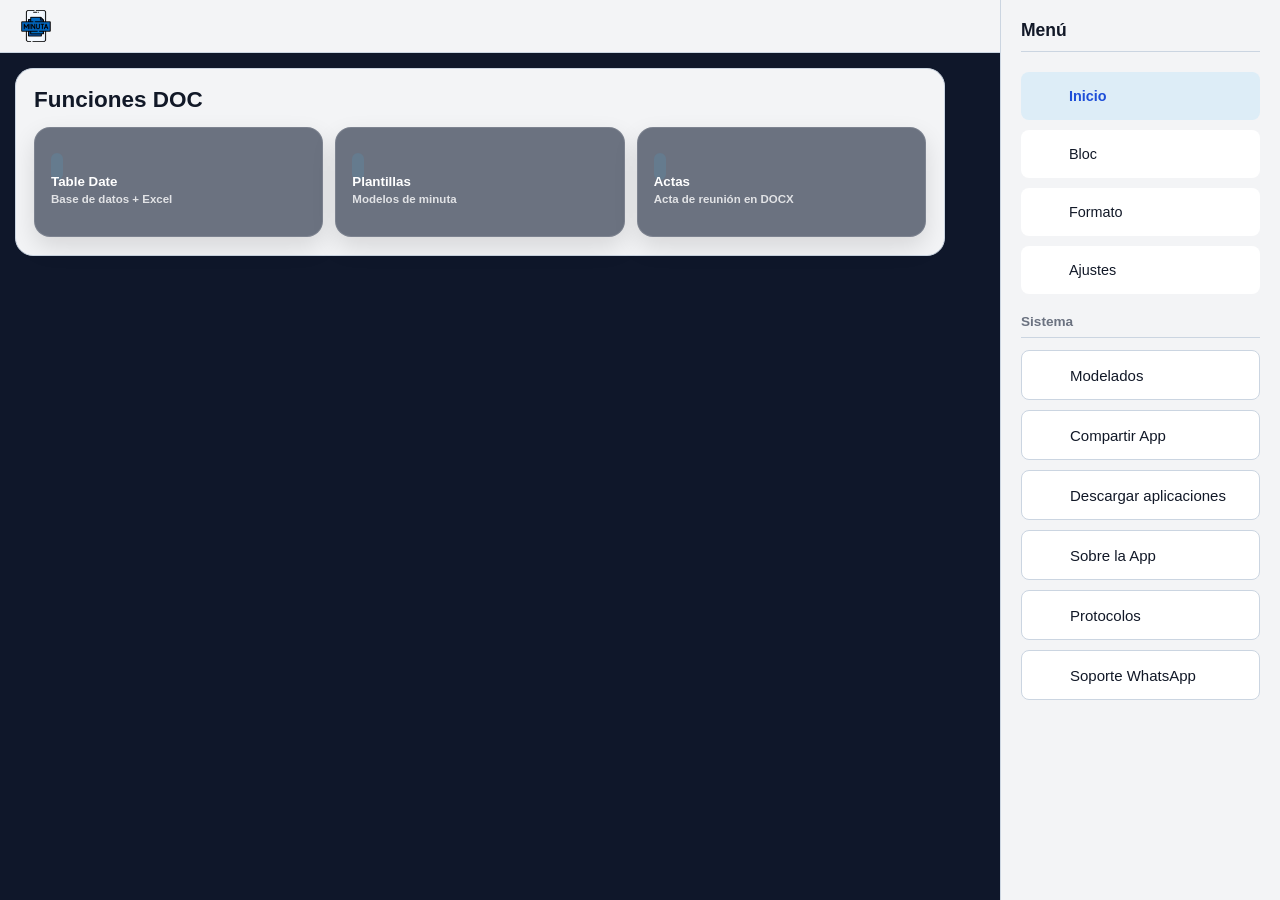
==== commit 3c9d2f02: "ACTUAIZA CODE HTML" ====
--- a/index.html
+++ b/index.html
@@ -98,10 +98,7 @@
       <ul class="side-menu-links">
         <li><a href="#" id="btn-open-templates"><i data-lucide="layout"></i> Modelados</a></li>
         <li><a href="#" id="btn-share-app-link"><i data-lucide="share-2"></i> Compartir App</a></li>
-<li class"movilAppk"><a href="file/createminut.apk" class="btn-descarga" download="file/createminut.apk">
-    Descargar La App
-</a>
-</li>
+      <li><a href="#" id="btn-open-downloads"><i data-lucide="download"></i> Descargar aplicaciones</a></li>
         <li><a href="#" id="btn-about-app"><i data-lucide="info"></i> Sobre la App</a></li>
         <li><a href="#" id="btn-open-protocols"><i data-lucide="shield-alert"></i> Protocolos</a></li>
         <li><a href="https://wa.me/584264214126" target="_blank"><i data-lucide="message-square"></i> Soporte WhatsApp</a></li>
@@ -624,6 +621,34 @@
     </div>
   </div>
 
+  <div id="modal-downloads" class="modal-overlay">
+    <div class="modal-content downloads-modal-content">
+      <button id="btn-close-downloads" class="modal-close-btn" aria-label="Cerrar"><i data-lucide="x"></i></button>
+      <div class="downloads-modal-heading">
+        <span class="downloads-modal-icon" aria-hidden="true"><i data-lucide="download-cloud"></i></span>
+        <div>
+          <h2>Descargar CreateMinut</h2>
+          <p>CreateMinut es una herramienta para crear minutas, organizar notas, preparar formatos y trabajar con tablas de datos desde un solo lugar.</p>
+        </div>
+      </div>
+      <div class="downloads-modal-grid">
+        <article class="download-modal-card">
+          <span class="downloads-modal-platform"><i data-lucide="smartphone"></i> Android</span>
+          <h3>Aplicación móvil</h3>
+          <p>Instala la versión APK en teléfonos y tabletas Android.</p>
+          <a class="btn btn-primary" href="file/dowload/createminut.apk" download="createminut.apk"><i data-lucide="download"></i> Descargar APK</a>
+        </article>
+        <article class="download-modal-card">
+          <span class="downloads-modal-platform"><i data-lucide="monitor"></i> Windows</span>
+          <h3>Aplicación de escritorio</h3>
+          <p>Usa CreateMinut en tu equipo Windows con el instalador EXE.</p>
+          <a class="btn btn-primary" href="file/dowload/CreateMinut.exe" download="CreateMinut.exe"><i data-lucide="download"></i> Descargar EXE</a>
+        </article>
+      </div>
+      <p class="downloads-modal-note"><i data-lucide="shield-check"></i> Descarga los instaladores oficiales desde esta ventana.</p>
+    </div>
+  </div>
+
   <div id="modal-protocols" class="modal-overlay">
     <div class="modal-content">
       <button id="btn-close-protocols" class="modal-close-btn" aria-label="Cerrar"><i data-lucide="x"></i></button>
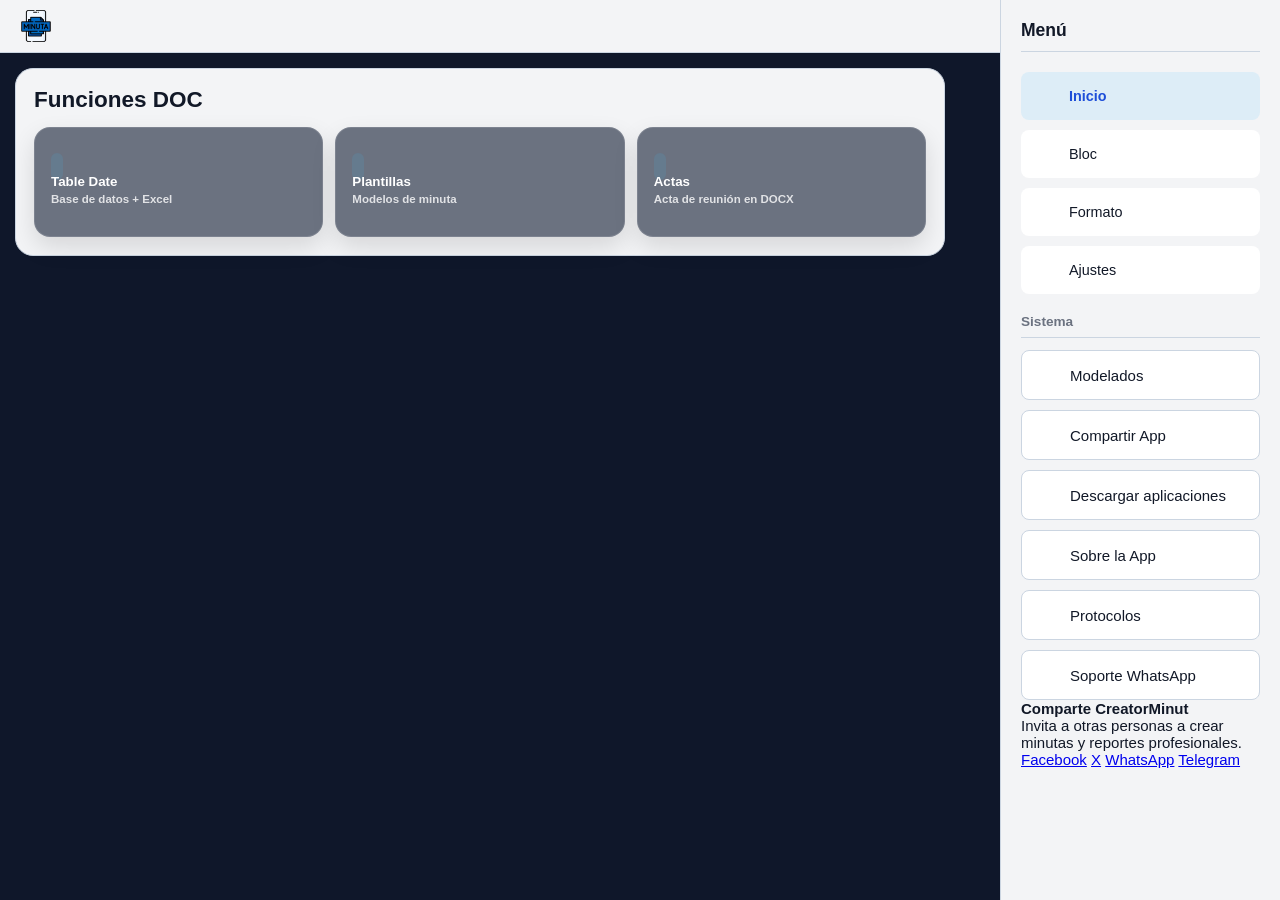
==== commit ca6a2280: "Update index.html" ====
--- a/index.html
+++ b/index.html
@@ -6,13 +6,13 @@
   <meta name="description" content="Automatiza tus tareas y trabajos. No compliques tus trabajos con CreateMinut.">
   <meta name="author" content="CreateMinut">
   <meta property="og:type" content="website">
-  <meta property="og:title" content="CreateMinut | Automatiza tus tareas y trabajos">
+  <meta property="og:title" content="CreateMinut | Crea minutas y reportes profesionales">
   <meta property="og:description" content="Automatiza tus tareas y trabajos. No compliques tus trabajos con CreateMinut.">
   <meta property="og:image" content="icon.png">
   <meta property="og:image:alt" content="Logo de CreateMinut">
   <meta property="og:site_name" content="CreateMinut">
   <meta name="twitter:card" content="summary">
-  <meta name="twitter:title" content="CreateMinut | Automatiza tus tareas y trabajos">
+  <meta name="twitter:title" content="CreateMinut | Crea minutas y reportes profesionales">
   <meta name="twitter:description" content="Automatiza tus tareas y trabajos. No compliques tus trabajos con CreateMinut.">
   <meta name="twitter:image" content="icon.png">
   <meta name="twitter:image:alt" content="Logo de CreateMinut">
@@ -22,12 +22,14 @@
 <meta name="google-site-verification" content="FPJ7DWXR-Ht6Dc1VeQiMV5NpFECglWUrWluNlbSEbIM" />
 <meta name="google-adsense-account" content="ca-pub-9018141094142531">
 
-  <title>CreatorMinut</title>
+  <title>CreateMinut | Crea minutas y reportes profesionales</title>
   <link rel="stylesheet" href="dgn/global.css">
   <link rel="icon" href="icon.png" type="image/png">
+  <link rel="apple-touch-icon" href="icon.png">
 
   <script src="https://unpkg.com/lucide@latest"></script>
   <script src="https://cdnjs.cloudflare.com/ajax/libs/html2canvas/1.4.1/html2canvas.min.js"></script>
+  <script src="https://cdnjs.cloudflare.com/ajax/libs/Chart.js/4.5.1/chart.umd.min.js"></script>
   <script src="https://unpkg.com/docx@8.5.0/build/index.umd.js"></script>
   <script async src="https://pagead2.googlesyndication.com/pagead/js/adsbygoogle.js?client=ca-pub-7504777499352723"
      crossorigin="anonymous"></script>
@@ -42,7 +44,7 @@
   <!-- Header Superior -->
   <header class="app-header no-print">
     <div class="header-brand">
-      <h1 class="logo" style="display: flex; align-items: center; justify-content: center;"><span></span><img src="icon.png" width="32" height="32" alt="Logo"></h1>
+      <div class="logo" style="display: flex; align-items: center; justify-content: center;"><span></span><img src="icon.png" width="32" height="32" alt="Logo de CreatorMinut"></div>
     </div>
 
     <nav class="main-nav mobile-nav">
@@ -52,11 +54,11 @@
       </button>
       <button class="nav-item" data-tab="view-bloc">
         <i data-lucide="edit-3"></i>
-        <span>Notas</span>
+        <span>Guardados</span>
       </button>
       <button class="nav-item" data-tab="view-formato">
         <i data-lucide="layout"></i>
-        <span>Formato</span>
+        <span>Minuta</span>
       </button>
       <button class="nav-item" data-tab="view-ajustes">
         <i data-lucide="settings"></i>
@@ -103,6 +105,16 @@
         <li><a href="#" id="btn-open-protocols"><i data-lucide="shield-alert"></i> Protocolos</a></li>
         <li><a href="https://wa.me/584264214126" target="_blank"><i data-lucide="message-square"></i> Soporte WhatsApp</a></li>
       </ul>
+      <section class="social-share-widget" aria-labelledby="social-share-title">
+        <h4 id="social-share-title">Comparte CreatorMinut</h4>
+        <p>Invita a otras personas a crear minutas y reportes profesionales.</p>
+        <div class="social-share-links">
+          <a href="https://www.facebook.com/sharer/sharer.php?u=https%3A%2F%2Fcreate-minut-github-io.vercel.app%2F" target="_blank" rel="noopener noreferrer">Facebook</a>
+          <a href="https://twitter.com/intent/tweet?text=Crea%20minutas%20y%20reportes%20profesionales%20con%20CreatorMinut.&amp;url=https%3A%2F%2Fcreate-minut-github-io.vercel.app%2F" target="_blank" rel="noopener noreferrer">X</a>
+          <a href="https://api.whatsapp.com/send?text=Crea%20minutas%20y%20reportes%20profesionales%20con%20CreatorMinut%3A%20https%3A%2F%2Fcreate-minut-github-io.vercel.app%2F" target="_blank" rel="noopener noreferrer">WhatsApp</a>
+          <a href="https://t.me/share/url?url=https%3A%2F%2Fcreate-minut-github-io.vercel.app%2F&amp;text=Crea%20minutas%20y%20reportes%20profesionales%20con%20CreatorMinut." target="_blank" rel="noopener noreferrer">Telegram</a>
+        </div>
+      </section>
     </div>
   </aside>
   <div id="overlay" class="overlay no-print"></div>
@@ -162,8 +174,24 @@
           <button type="button" id="btn-import-table-image" class="table-toolbar-button" title="Insertar imagen en la celda seleccionada" aria-label="Insertar imagen"><i data-lucide="image-plus"></i><span>Imagen</span></button>
           <button type="button" id="btn-merge-cells" class="table-toolbar-button" title="Combinar o descombinar celdas seleccionadas" aria-label="Combinar o descombinar celdas seleccionadas"><i data-lucide="combine"></i><span>Combinar</span></button>
           <button type="button" id="btn-formula" class="table-toolbar-button" title="Insertar fórmula" aria-label="Insertar fórmula"><i data-lucide="sigma"></i><span>Fórmula</span></button>
+          <button type="button" id="btn-table-chart" class="table-toolbar-button table-chart-button" title="Crear gráfica con las celdas seleccionadas" aria-label="Crear gráfica"><i data-lucide="chart-no-axes-column-increasing"></i></button>
           <input id="table-image-input" type="file" accept="image/*" hidden>
         </nav>
+        <div id="table-chart-modal" class="modal-overlay" aria-hidden="true">
+          <div class="modal-content table-chart-dialog" role="dialog" aria-modal="true" aria-labelledby="table-chart-title">
+            <button type="button" id="btn-close-table-chart" class="modal-close-btn" aria-label="Cerrar"><i data-lucide="x"></i></button>
+            <h2 id="table-chart-title">Gráfica de la tabla</h2>
+            <label class="table-chart-type" for="table-chart-type">Tipo de gráfica
+              <select id="table-chart-type"><option value="bar">Columnas</option><option value="horizontalBar">Barras horizontales</option><option value="line">Líneas</option><option value="area">Área</option><option value="pie">Circular</option><option value="doughnut">Anillo</option><option value="polarArea">Polar</option><option value="radar">Radar</option></select>
+            </label>
+            <label class="table-chart-legend-color" for="table-chart-legend-color">Color del texto de leyenda<input id="table-chart-legend-color" type="color" value="#475569"></label>
+            <div id="table-chart-legend-controls" class="table-chart-legend-controls" aria-label="Editar nombres y colores de leyenda"></div>
+            <label class="table-chart-target" for="table-chart-target-cell">Celda para colocar la gráfica<select id="table-chart-target-cell"></select></label>
+            <p id="table-chart-message" class="table-chart-message" role="status" aria-live="polite"></p>
+            <div class="table-chart-canvas-wrap"><canvas id="table-chart-canvas" aria-label="Gráfica de las celdas seleccionadas" role="img"></canvas></div>
+            <div class="modal-actions-center table-chart-actions"><button type="button" id="btn-insert-table-chart" class="btn btn-primary"><i data-lucide="move-down-right"></i> Colocar en celda</button></div>
+          </div>
+        </div>
         <div id="formula-modal" class="modal-overlay" aria-hidden="true">
           <div class="modal-content formula-dialog" role="dialog" aria-modal="true" aria-labelledby="formula-modal-title">
             <button type="button" id="btn-close-formula" class="modal-close-btn" aria-label="Cerrar"><i data-lucide="x"></i></button>
@@ -480,13 +508,26 @@
   </main>
 
   <!-- MODALES -->
+  <div id="modal-welcome" class="modal-overlay welcome-modal no-print" aria-hidden="true">
+    <div class="modal-content welcome-modal-content" role="dialog" aria-modal="true" aria-labelledby="welcome-title">
+      <button type="button" id="btn-close-welcome" class="modal-close-btn" aria-label="Cerrar ventana de bienvenida"><i data-lucide="x"></i></button>
+      <img class="welcome-modal-image" src="icon.png" width="180" height="180" alt="Ilustración de un teléfono y un documento de minuta">
+      <h1 id="welcome-title">Crea minutas y reportes profesionales con CreatorMinut</h1>
+      <p>Organiza tus notas, prepara documentos y convierte tus datos en reportes desde un solo lugar.</p>
+      <div class="welcome-download-actions">
+        <a class="btn btn-primary welcome-download-mobile" href="file/dowload/createminut.apk" download="createminut.apk" type="application/vnd.android.package-archive"><i data-lucide="download"></i> Descargar APK</a>
+        <a class="btn btn-primary welcome-download-desktop" href="file/dowload/CreateMinut.exe" download="CreateMinut.exe" type="application/octet-stream"><i data-lucide="download"></i> Descargar EXE para escritorio</a>
+      </div>
+    </div>
+  </div>
+
   <div id="modal-preview" class="modal-overlay">
     <div class="modal-content">
       <button id="btn-close-modal" class="modal-close-btn" aria-label="Cerrar"><i data-lucide="x"></i></button>
       <div id="minuta-output" class="minuta-display"></div>
       <div class="modal-actions-center">
-        <button id="btn-save-minuta-note" class="btn btn-primary"><i data-lucide="save"></i> Guardar en Notas</button>
-        <button id="btn-share" class="btn btn-secondary"><i data-lucide="share-2"></i> Compartir texto</button>
+        <button id="btn-save-minuta-note" class="btn btn-primary"><i data-lucide="save"></i> Guardar</button>
+        <button id="btn-share" class="btn btn-secondary"><i data-lucide="share-2"></i> Compartir</button>
         <button id="btn-copy" class="btn btn-secondary"><i data-lucide="copy"></i> Copiar texto</button>
       </div>
     </div>
@@ -617,6 +658,10 @@
           <p class="template-snippet">Reporte con cuadrante de paz, relevo de guardia, jefe de servicio y personal participante.</p>
           <button class="btn btn-secondary btn-use-document-template" data-type="formato-seguridad">Usar plantilla</button>
         </div>
+        <h3 class="table-template-section-title">Plantillas Excel para empresas</h3>
+        <div class="template-card"><h4>Ventas y facturación</h4><p class="template-snippet">Ventas mensuales, metas, gastos y unidades, con datos listos para crear gráficas.</p><button type="button" class="btn btn-secondary btn-use-table-template" data-table-template="sales">Usar plantilla</button></div>
+        <div class="template-card"><h4>Presupuesto y gastos</h4><p class="template-snippet">Presupuesto aprobado, ejecución, saldo y proveedores por área.</p><button type="button" class="btn btn-secondary btn-use-table-template" data-table-template="finance">Usar plantilla</button></div>
+        <div class="template-card"><h4>Personal y nómina</h4><p class="template-snippet">Empleados, vacantes, ausencias y nómina mensual por departamento.</p><button type="button" class="btn btn-secondary btn-use-table-template" data-table-template="staff">Usar plantilla</button></div>
       </div>
     </div>
   </div>
@@ -642,7 +687,7 @@
           <span class="downloads-modal-platform"><i data-lucide="monitor"></i> Windows</span>
           <h3>Aplicación de escritorio</h3>
           <p>Usa CreateMinut en tu equipo Windows con el instalador EXE.</p>
-          <a class="btn btn-primary" href="file/dowload/CreateMinut.exe" download="CreateMinut.exe"><i data-lucide="download"></i> Descargar EXE</a>
+          <a class="btn btn-primary" href="file/dowload/CreateMinut.exe" download="CreateMinut.exe" type="application/octet-stream"><i data-lucide="download"></i> Descargar EXE</a>
         </article>
       </div>
       <p class="downloads-modal-note"><i data-lucide="shield-check"></i> Descarga los instaladores oficiales desde esta ventana.</p>
@@ -685,6 +730,6 @@
      (adsbygoogle = window.adsbygoogle || []).push({});
 </script>
 
-  <script src="date/app.js?v=202608082000"></script>
+  <script src="date/app.js?v=202609260001"></script>
 </body>
 </html>
--- a/dgn/global.css
+++ b/dgn/global.css
@@ -1336,6 +1336,84 @@
   flex-wrap: wrap;
 }
 
+.downloads-modal-content {
+  max-width: 760px;
+}
+
+.downloads-modal-heading {
+  display: flex;
+  align-items: flex-start;
+  gap: 14px;
+  padding-right: 28px;
+  margin-bottom: 20px;
+}
+
+.downloads-modal-heading p,
+.download-modal-card p,
+.downloads-modal-note {
+  color: var(--secondary-color);
+  line-height: 1.5;
+}
+
+.downloads-modal-heading p {
+  margin-top: 7px;
+}
+
+.downloads-modal-icon {
+  display: grid;
+  place-items: center;
+  flex: 0 0 50px;
+  width: 50px;
+  height: 50px;
+  border-radius: 12px;
+  color: var(--primary-color);
+  background: rgba(56, 189, 248, 0.12);
+}
+
+.downloads-modal-grid {
+  display: grid;
+  grid-template-columns: repeat(2, minmax(0, 1fr));
+  gap: 14px;
+}
+
+.download-modal-card {
+  display: flex;
+  flex-direction: column;
+  gap: 10px;
+  padding: 16px;
+  border: 1px solid var(--border-color);
+  border-radius: 8px;
+  background: var(--input-bg);
+}
+
+.downloads-modal-platform {
+  display: inline-flex;
+  align-items: center;
+  gap: 7px;
+  color: var(--primary-color);
+  font-size: 0.85rem;
+  font-weight: 700;
+}
+
+.download-modal-card .btn {
+  justify-content: center;
+  margin-top: 4px;
+}
+
+.downloads-modal-note {
+  display: flex;
+  align-items: center;
+  gap: 7px;
+  margin-top: 16px;
+  font-size: 0.85rem;
+}
+
+@media (max-width: 600px) {
+  .downloads-modal-grid {
+    grid-template-columns: 1fr;
+  }
+}
+
 .toast-message {
   position: fixed;
   bottom: 18px;
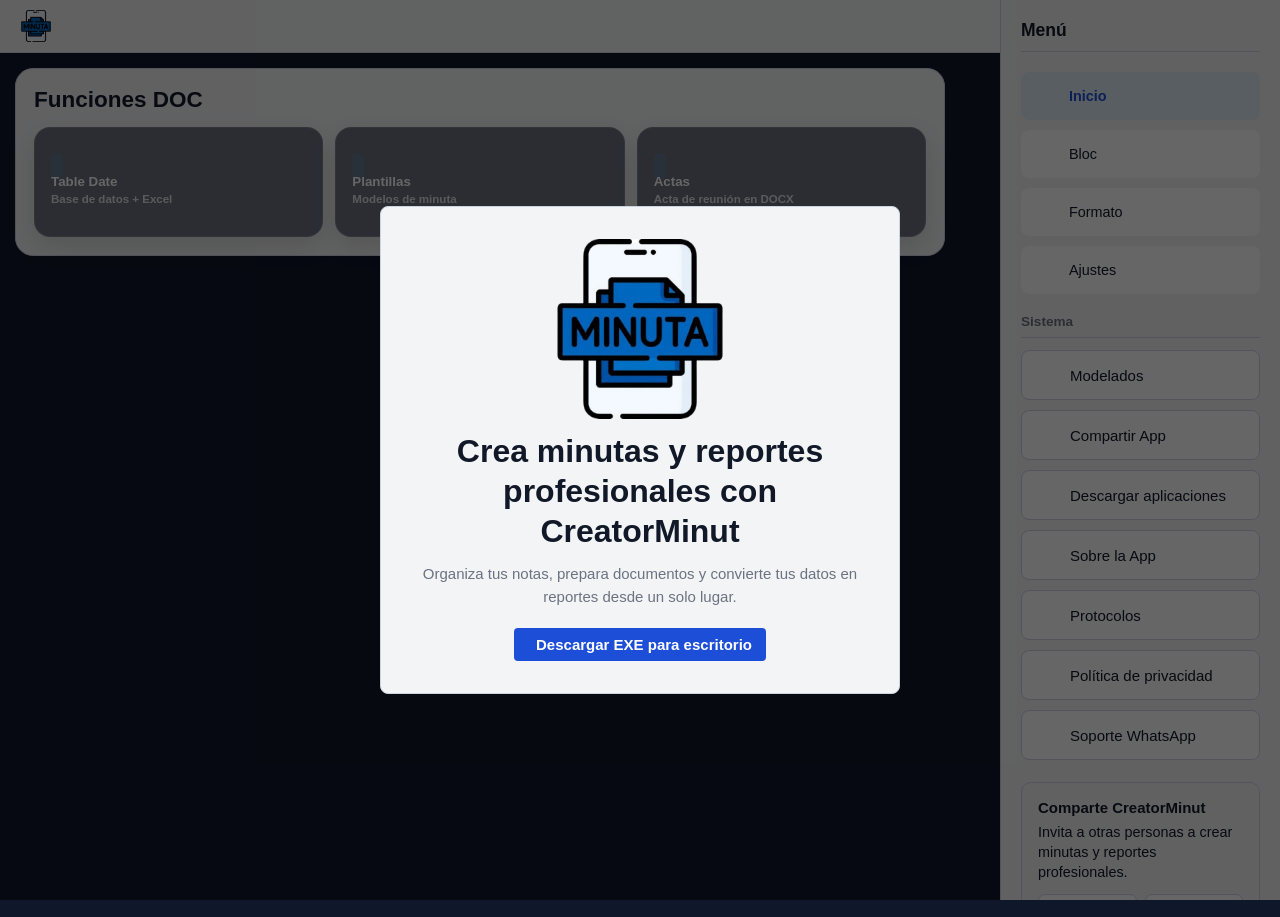
==== commit 831f7b30: "Update index.html" ====
--- a/index.html
+++ b/index.html
@@ -31,7 +31,7 @@
   <script src="https://cdnjs.cloudflare.com/ajax/libs/html2canvas/1.4.1/html2canvas.min.js"></script>
   <script src="https://cdnjs.cloudflare.com/ajax/libs/Chart.js/4.5.1/chart.umd.min.js"></script>
   <script src="https://unpkg.com/docx@8.5.0/build/index.umd.js"></script>
-  <script async src="https://pagead2.googlesyndication.com/pagead/js/adsbygoogle.js?client=ca-pub-7504777499352723"
+  <script async src="https://pagead2.googlesyndication.com/pagead/js/adsbygoogle.js?client=ca-pub-9018141094142531"
      crossorigin="anonymous"></script>
 </head>
 <body>
@@ -103,7 +103,8 @@
       <li><a href="#" id="btn-open-downloads"><i data-lucide="download"></i> Descargar aplicaciones</a></li>
         <li><a href="#" id="btn-about-app"><i data-lucide="info"></i> Sobre la App</a></li>
         <li><a href="#" id="btn-open-protocols"><i data-lucide="shield-alert"></i> Protocolos</a></li>
-        <li><a href="https://wa.me/584264214126" target="_blank"><i data-lucide="message-square"></i> Soporte WhatsApp</a></li>
+      <li><a href="privacidad.html"><i data-lucide="shield-check"></i> Política de privacidad</a></li>
+      <li><a href="https://wa.me/584264214126" target="_blank"><i data-lucide="message-square"></i> Soporte WhatsApp</a></li>
       </ul>
       <section class="social-share-widget" aria-labelledby="social-share-title">
         <h4 id="social-share-title">Comparte CreatorMinut</h4>
@@ -718,17 +719,18 @@
       <div class="modal-actions-center table-name-actions"><button type="button" id="btn-confirm-table-name" class="btn btn-primary">Guardar</button><button type="button" id="btn-cancel-table-name" class="btn btn-secondary">Cancelar</button></div>
     </div>
   </div>
-<script async src="https://pagead2.googlesyndication.com/pagead/js/adsbygoogle.js?client=ca-pub-9018141094142531"
-     crossorigin="anonymous"></script>
-<ins class="adsbygoogle"
-     style="display:block"
-     data-ad-format="fluid"
-     data-ad-layout-key="-gw-3+1f-3d+2z"
-     data-ad-client="ca-pub-9018141094142531"
-     data-ad-slot="8727634846"></ins>
-<script>
-     (adsbygoogle = window.adsbygoogle || []).push({});
-</script>
+<div class="ad-container no-print" role="region" aria-label="Anuncios">
+  <p class="ad-disclosure">Anuncios</p>
+  <ins class="adsbygoogle"
+       style="display:block"
+       data-ad-format="fluid"
+       data-ad-layout-key="-gw-3+1f-3d+2z"
+       data-ad-client="ca-pub-9018141094142531"
+       data-ad-slot="8727634846"></ins>
+  <script>
+       (adsbygoogle = window.adsbygoogle || []).push({});
+  </script>
+</div>
 
   <script src="date/app.js?v=202609260001"></script>
 </body>
--- a/dgn/global.css
+++ b/dgn/global.css
@@ -880,6 +880,60 @@
   border-color: var(--primary-color);
 }
 
+.table-chart-button {
+  flex: 0 0 42px;
+  width: 42px;
+  min-width: 42px;
+  justify-content: center;
+  padding: 8px;
+}
+
+.table-clipboard-control {
+  position: relative;
+  flex: 0 0 42px;
+}
+
+.table-clipboard-menu {
+  position: fixed;
+  z-index: 1000;
+  display: flex;
+  min-width: 150px;
+  flex-direction: column;
+  padding: 5px;
+  background: var(--card-bg);
+  border: 1px solid var(--border-color);
+  border-radius: 8px;
+  box-shadow: 0 10px 24px rgba(0, 0, 0, 0.18);
+}
+
+.table-clipboard-menu[hidden] {
+  display: none;
+}
+
+.table-clipboard-action {
+  display: flex;
+  align-items: center;
+  gap: 9px;
+  min-height: 38px;
+  padding: 7px 9px;
+  border: 0;
+  border-radius: 5px;
+  background: transparent;
+  color: var(--text-color);
+  cursor: pointer;
+  text-align: left;
+}
+
+.table-clipboard-action:hover,
+.table-clipboard-action:focus-visible {
+  background: var(--input-bg);
+}
+
+.table-clipboard-action svg {
+  width: 17px;
+  height: 17px;
+}
+
 .table-share-menu {
   position: absolute;
   right: 10px;
@@ -911,6 +965,143 @@
 
 .formula-dialog {
   max-width: 460px;
+}
+
+.table-chart-dialog {
+  width: min(92vw, 760px);
+  max-width: 760px;
+  max-height: 90dvh;
+  overflow: auto;
+}
+
+.table-chart-type {
+  display: flex;
+  align-items: center;
+  gap: 10px;
+  margin: 18px 0 10px;
+  font-weight: 700;
+}
+
+.table-chart-type select {
+  min-height: 38px;
+  padding: 7px 10px;
+  border: 1px solid var(--border-color);
+  border-radius: 8px;
+  background: var(--input-bg);
+  color: var(--text-color);
+}
+
+.table-chart-legend-color {
+  display: flex;
+  align-items: center;
+  gap: 10px;
+  margin: 10px 0;
+  font-size: 0.9rem;
+}
+
+.table-chart-legend-color input,
+.table-chart-legend-item input[type="color"] {
+  width: 36px;
+  height: 32px;
+  padding: 2px;
+  border: 1px solid var(--border-color);
+  border-radius: 6px;
+  background: var(--input-bg);
+  cursor: pointer;
+}
+
+.table-chart-legend-controls {
+  display: grid;
+  grid-template-columns: repeat(auto-fit, minmax(180px, 1fr));
+  gap: 8px;
+  margin: 10px 0;
+}
+
+.table-chart-legend-item {
+  display: flex;
+  align-items: center;
+  gap: 8px;
+  min-width: 0;
+}
+
+.table-chart-legend-item input[type="text"] {
+  flex: 1;
+  min-width: 0;
+  min-height: 34px;
+  padding: 6px 8px;
+  border: 1px solid var(--border-color);
+  border-radius: 6px;
+  background: var(--input-bg);
+  color: var(--text-color);
+}
+
+.table-chart-message {
+  min-height: 20px;
+  margin-bottom: 8px;
+  color: var(--secondary-color);
+  font-size: 0.85rem;
+}
+
+.table-chart-canvas-wrap {
+  position: relative;
+  height: min(55dvh, 400px);
+  min-height: 260px;
+}
+
+.table-chart-canvas-wrap[hidden] {
+  display: none;
+}
+
+.table-chart-target {
+  display: flex;
+  align-items: center;
+  gap: 10px;
+  margin: 12px 0;
+  font-weight: 700;
+}
+
+.table-chart-target select {
+  flex: 1;
+  min-width: 0;
+  min-height: 38px;
+  padding: 7px 10px;
+  border: 1px solid var(--border-color);
+  border-radius: 8px;
+  background: var(--input-bg);
+  color: var(--text-color);
+}
+
+.table-chart-actions {
+  justify-content: flex-end;
+  margin-top: 12px;
+}
+
+.table-chart-cell {
+  vertical-align: top;
+}
+
+.table-cell-chart-wrap {
+  position: relative;
+  width: 330px;
+  max-width: 100%;
+  height: 190px;
+  margin-top: 5px;
+}
+
+.table-cell-chart-canvas {
+  width: 100% !important;
+  height: 100% !important;
+}
+
+.table-cell-chart-message {
+  display: flex;
+  align-items: center;
+  justify-content: center;
+  width: 100%;
+  height: 100%;
+  color: var(--secondary-color);
+  font-size: 0.82rem;
+  text-align: center;
 }
 
 .formula-help {
@@ -1015,14 +1206,15 @@
   .table-icon-btn .btn-label { display: none; }
 
   .table-edit-toolbar {
-    justify-content: space-between;
-    gap: 8px;
-    padding: 7px 10px;
+    justify-content: flex-start;
+    gap: 5px;
+    padding: 7px 6px;
+    overflow-x: auto;
   }
 
   .table-toolbar-control {
-    flex: 1;
-    min-width: 0;
+    flex: 1 0 92px;
+    min-width: 92px;
   }
 
   .table-toolbar-control span {
@@ -1039,8 +1231,29 @@
 
   .table-toolbar-button {
     width: 42px;
+    min-width: 42px;
+    flex: 0 0 42px;
     justify-content: center;
     padding: 8px;
+  }
+
+  .table-clipboard-control {
+    flex: 0 0 42px;
+  }
+
+  .table-chart-type {
+    align-items: stretch;
+    flex-direction: column;
+  }
+
+  .table-chart-canvas-wrap {
+    height: min(48dvh, 320px);
+    min-height: 220px;
+  }
+
+  .table-chart-target {
+    align-items: stretch;
+    flex-direction: column;
   }
 }
 
@@ -1206,6 +1419,54 @@
   min-height: 24px;
 }
 
+.social-share-widget {
+  margin-top: 22px;
+  padding: 16px;
+  border: 1px solid var(--border-color);
+  border-radius: 10px;
+  background: var(--card-bg);
+}
+
+.social-share-widget h4 {
+  margin-bottom: 6px;
+  color: var(--text-color);
+}
+
+.social-share-widget p {
+  margin-bottom: 12px;
+  color: var(--text-color);
+  font-size: 0.9rem;
+  line-height: 1.4;
+}
+
+.social-share-links {
+  display: grid;
+  grid-template-columns: repeat(2, minmax(0, 1fr));
+  gap: 8px;
+}
+
+.social-share-links a {
+  display: flex;
+  min-height: 40px;
+  align-items: center;
+  justify-content: center;
+  padding: 8px;
+  border: 1px solid var(--border-color);
+  border-radius: 7px;
+  background: var(--input-bg);
+  color: var(--text-color);
+  font-size: 0.9rem;
+  font-weight: 600;
+  text-decoration: none;
+}
+
+.social-share-links a:hover,
+.social-share-links a:focus-visible {
+  border-color: var(--primary-color);
+  outline: 2px solid var(--primary-color);
+  outline-offset: 2px;
+}
+
 .overlay {
   position: fixed;
   top: 0;
@@ -1306,6 +1567,66 @@
   border: 1px solid var(--border-color);
   max-height: 85vh;
   overflow-y: auto;
+}
+
+.welcome-modal {
+  z-index: 2100;
+}
+
+.welcome-modal-content {
+  max-width: 520px;
+  padding: 32px 24px;
+  text-align: center;
+}
+
+.welcome-modal-content h1 {
+  margin: 12px 0;
+  color: var(--text-color);
+  font-size: clamp(1.4rem, 5vw, 2rem);
+  line-height: 1.25;
+}
+
+.welcome-modal-content p {
+  color: var(--secondary-color);
+  line-height: 1.5;
+}
+
+.welcome-download-actions {
+  display: flex;
+  justify-content: center;
+  margin-top: 20px;
+}
+
+.welcome-download-actions .btn {
+  align-items: center;
+  justify-content: center;
+  gap: 8px;
+  text-decoration: none;
+}
+
+.welcome-download-mobile,
+.welcome-download-desktop {
+  display: none;
+}
+
+@media (max-width: 767px) {
+  .welcome-download-mobile {
+    display: inline-flex;
+  }
+}
+
+@media (min-width: 768px) {
+  .welcome-download-desktop {
+    display: inline-flex;
+  }
+}
+
+.welcome-modal-image {
+  display: block;
+  width: min(180px, 55vw);
+  height: auto;
+  margin: 0 auto;
+  border-radius: 18px;
 }
 
 .modal-close-btn {
@@ -1497,6 +1818,56 @@
   background: #dbeafe !important;
 }
 
+.table-selected-cell > input {
+  color: #111827 !important;
+}
+
+.table-column-header {
+  min-width: 112px !important;
+  padding: 3px 5px !important;
+}
+
+.table-column-index {
+  display: block;
+  margin-bottom: 2px;
+  color: var(--secondary-color);
+  font-size: 0.66rem;
+  line-height: 1;
+}
+
+.table-column-name {
+  display: block;
+  width: 100%;
+  min-width: 0;
+  padding: 2px 3px;
+  border: 1px solid transparent;
+  border-radius: 3px;
+  outline: none;
+  background: transparent;
+  color: var(--text-color);
+  font-size: 0.72rem;
+  font-weight: 700;
+  text-align: center;
+}
+
+.table-column-name::placeholder {
+  color: var(--secondary-color);
+  opacity: 0.85;
+  font-weight: 500;
+}
+
+.table-column-name:focus {
+  border-color: var(--primary-color);
+  background: var(--input-bg);
+  color: var(--input-text);
+}
+
+.table-selected-cell .table-column-index,
+.table-selected-cell .table-column-name,
+.table-selected-cell .table-column-name::placeholder {
+  color: #111827;
+}
+
 .templates-list, .notes-list-container {
   display: flex;
   flex-direction: column;
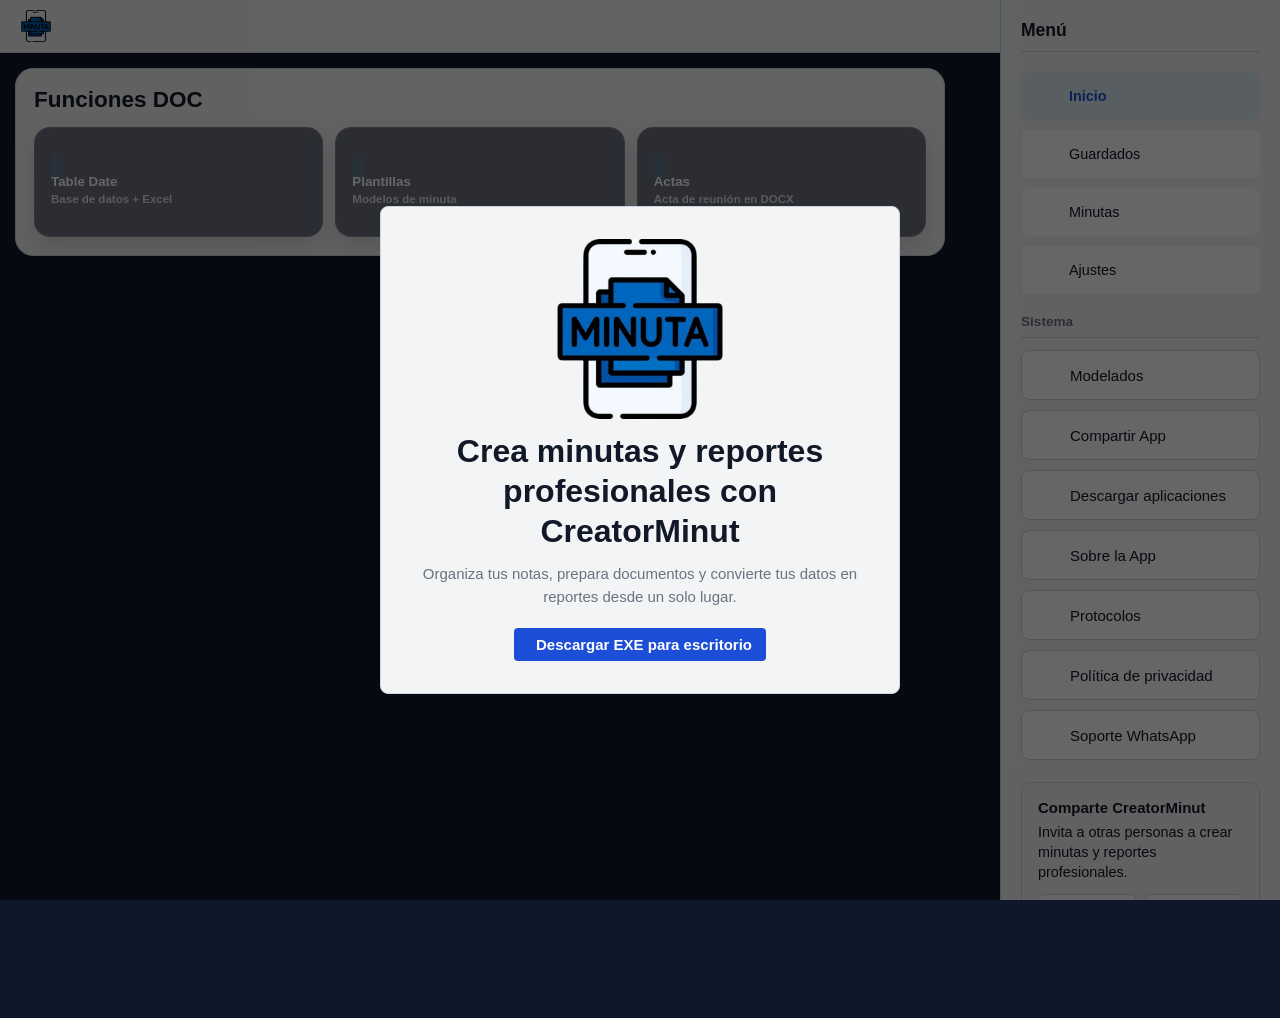
==== commit 8550296c: "Update index.html" ====
--- a/index.html
+++ b/index.html
@@ -83,11 +83,11 @@
         </button>
         <button class="nav-item" data-tab="view-bloc">
           <i data-lucide="edit-3"></i>
-          <span>Bloc</span>
+          <span>Guardados</span>
         </button>
         <button class="nav-item" data-tab="view-formato">
           <i data-lucide="layout"></i>
-          <span>Formato</span>
+          <span>Minutas</span>
         </button>
         <button class="nav-item" data-tab="view-ajustes">
           <i data-lucide="settings"></i>
--- a/dgn/global.css
+++ b/dgn/global.css
@@ -1467,6 +1467,19 @@
   outline-offset: 2px;
 }
 
+.ad-container {
+  width: 100%;
+  max-width: 970px;
+  margin: 24px auto 80px;
+  text-align: center;
+}
+
+.ad-disclosure {
+  margin-bottom: 8px;
+  color: var(--secondary-color);
+  font-size: 0.75rem;
+}
+
 .overlay {
   position: fixed;
   top: 0;
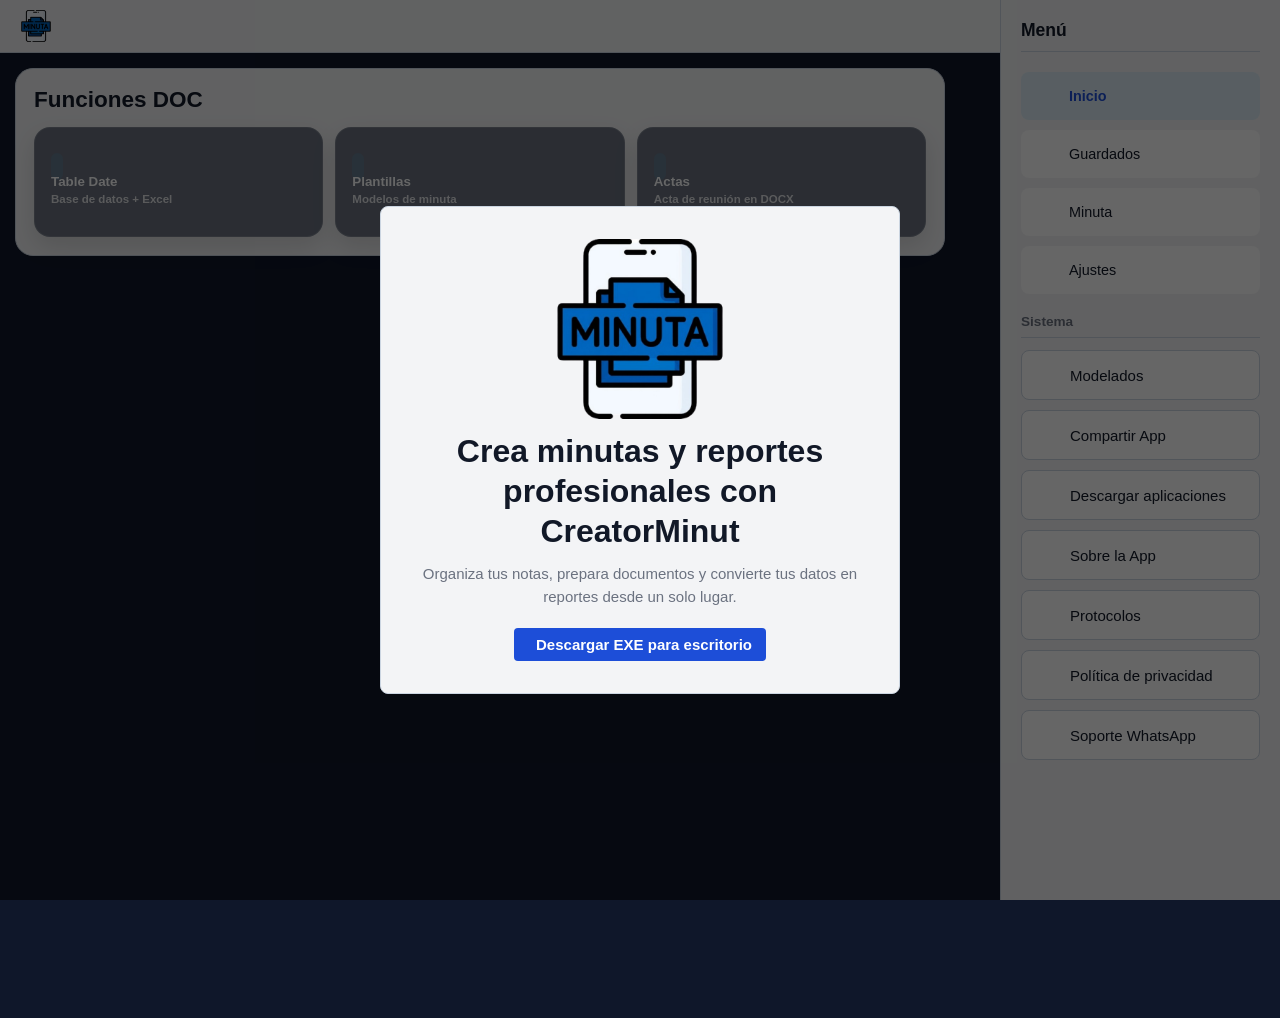
==== commit ec6ab94d: "Update index.html" ====
--- a/index.html
+++ b/index.html
@@ -87,7 +87,7 @@
         </button>
         <button class="nav-item" data-tab="view-formato">
           <i data-lucide="layout"></i>
-          <span>Minutas</span>
+          <span>Minuta</span>
         </button>
         <button class="nav-item" data-tab="view-ajustes">
           <i data-lucide="settings"></i>
@@ -106,16 +106,6 @@
       <li><a href="privacidad.html"><i data-lucide="shield-check"></i> Política de privacidad</a></li>
       <li><a href="https://wa.me/584264214126" target="_blank"><i data-lucide="message-square"></i> Soporte WhatsApp</a></li>
       </ul>
-      <section class="social-share-widget" aria-labelledby="social-share-title">
-        <h4 id="social-share-title">Comparte CreatorMinut</h4>
-        <p>Invita a otras personas a crear minutas y reportes profesionales.</p>
-        <div class="social-share-links">
-          <a href="https://www.facebook.com/sharer/sharer.php?u=https%3A%2F%2Fcreate-minut-github-io.vercel.app%2F" target="_blank" rel="noopener noreferrer">Facebook</a>
-          <a href="https://twitter.com/intent/tweet?text=Crea%20minutas%20y%20reportes%20profesionales%20con%20CreatorMinut.&amp;url=https%3A%2F%2Fcreate-minut-github-io.vercel.app%2F" target="_blank" rel="noopener noreferrer">X</a>
-          <a href="https://api.whatsapp.com/send?text=Crea%20minutas%20y%20reportes%20profesionales%20con%20CreatorMinut%3A%20https%3A%2F%2Fcreate-minut-github-io.vercel.app%2F" target="_blank" rel="noopener noreferrer">WhatsApp</a>
-          <a href="https://t.me/share/url?url=https%3A%2F%2Fcreate-minut-github-io.vercel.app%2F&amp;text=Crea%20minutas%20y%20reportes%20profesionales%20con%20CreatorMinut." target="_blank" rel="noopener noreferrer">Telegram</a>
-        </div>
-      </section>
     </div>
   </aside>
   <div id="overlay" class="overlay no-print"></div>
@@ -375,7 +365,7 @@
 
     <!-- VISTA 3: FORMATO -->
     <section id="view-formato" class="tab-view">
-      <div class="form-container">
+      <div class="form-container formato-layout">
         <form id="formato-form" class="card no-print">
           <h2>Minuta SMS</h2>
 
@@ -427,6 +417,15 @@
             </button>
           </div>
         </form>
+        <aside class="formato-live-preview card" aria-labelledby="formato-preview-title">
+          <div class="formato-preview-header">
+            <div>
+              <span class="formato-preview-eyebrow"><i data-lucide="eye"></i> VISTA PREVIA</span>
+              <h2 id="formato-preview-title">Minuta SMS</h2>
+            </div>
+          </div>
+          <div id="formato-live-output" class="minuta-display formato-live-output" aria-live="polite">Tu minuta aparecerá aquí al completar los campos.</div>
+        </aside>
       </div>
     </section>
 
@@ -522,6 +521,33 @@
     </div>
   </div>
 
+  <div id="modal-social-share" class="modal-overlay social-share-modal no-print" aria-hidden="true">
+    <section class="modal-content social-share-dialog" role="dialog" aria-modal="true" aria-labelledby="social-share-title">
+      <button type="button" id="btn-close-social-share" class="modal-close-btn" aria-label="Cerrar ventana para compartir"><i data-lucide="x"></i></button>
+      <span class="social-share-kicker"><i data-lucide="share-2"></i> COMPARTIR EN REDES</span>
+      <h2 id="social-share-title">Comparte CreatorMinut</h2>
+      <p>Elige dónde quieres compartir el enlace a esta página.</p>
+      <div class="social-share-links">
+        <button type="button" data-share-platform="facebook" aria-label="Compartir en Facebook" title="Facebook">
+          <svg class="social-icon social-icon-facebook" viewBox="0 0 24 24" aria-hidden="true"><path d="M13.5 21v-8.2h2.8l.4-3.2h-3.2V7.5c0-.9.3-1.6 1.6-1.6h1.7V3.1c-.3 0-1.4-.1-2.6-.1-2.6 0-4.4 1.6-4.4 4.5v2.1H7v3.2h2.8V21h3.7z"/></svg>
+        </button>
+        <button type="button" data-share-platform="instagram" aria-label="Compartir en Instagram" title="Instagram">
+          <svg class="social-icon social-icon-instagram" viewBox="0 0 24 24" aria-hidden="true"><rect x="3" y="3" width="18" height="18" rx="5"/><circle cx="12" cy="12" r="4"/><circle class="social-icon-dot" cx="17.5" cy="6.8" r="1"/></svg>
+        </button>
+        <button type="button" data-share-platform="telegram" aria-label="Compartir en Telegram" title="Telegram">
+          <svg class="social-icon social-icon-telegram" viewBox="0 0 24 24" aria-hidden="true"><path d="M21.7 3.3 18.5 20c-.2 1.2-.9 1.5-1.8.9l-5-3.7-2.4 2.3c-.3.3-.6.6-1.2.6l.4-5.1 9.3-8.4c.4-.4-.1-.6-.6-.2L5.7 13.7.8 12.2c-1.1-.3-1.1-1 .2-1.5L20.1 3c.9-.3 1.7.2 1.6.3z"/></svg>
+        </button>
+        <button type="button" data-share-platform="tiktok" aria-label="Compartir en TikTok" title="TikTok">
+          <svg class="social-icon social-icon-tiktok" viewBox="0 0 24 24" aria-hidden="true"><path d="M19.6 7.2a6.8 6.8 0 0 1-4.2-1.5v8.1a6.1 6.1 0 1 1-5.3-6v3.3a2.8 2.8 0 1 0 2 2.7V2.5h3.3a6.7 6.7 0 0 0 4.2 4.1v.6z"/></svg>
+        </button>
+        <button type="button" data-share-platform="youtube" aria-label="Compartir en YouTube" title="YouTube">
+          <svg class="social-icon social-icon-youtube" viewBox="0 0 24 24" aria-hidden="true"><path d="M23.5 6.2a3 3 0 0 0-2.1-2.1C19.5 3.6 12 3.6 12 3.6s-7.5 0-9.4.5A3 3 0 0 0 .5 6.2 31 31 0 0 0 0 12a31 31 0 0 0 .5 5.8 3 3 0 0 0 2.1 2.1c1.9.5 9.4.5 9.4.5s7.5 0 9.4-.5a3 3 0 0 0 2.1-2.1A31 31 0 0 0 24 12a31 31 0 0 0-.5-5.8zM9.6 15.6V8.4l6.3 3.6-6.3 3.6z"/></svg>
+        </button>
+      </div>
+      <button type="button" id="btn-copy-share-link" class="btn btn-secondary social-share-copy"><i data-lucide="copy"></i> Copiar enlace</button>
+    </section>
+  </div>
+
   <div id="modal-preview" class="modal-overlay">
     <div class="modal-content">
       <button id="btn-close-modal" class="modal-close-btn" aria-label="Cerrar"><i data-lucide="x"></i></button>
